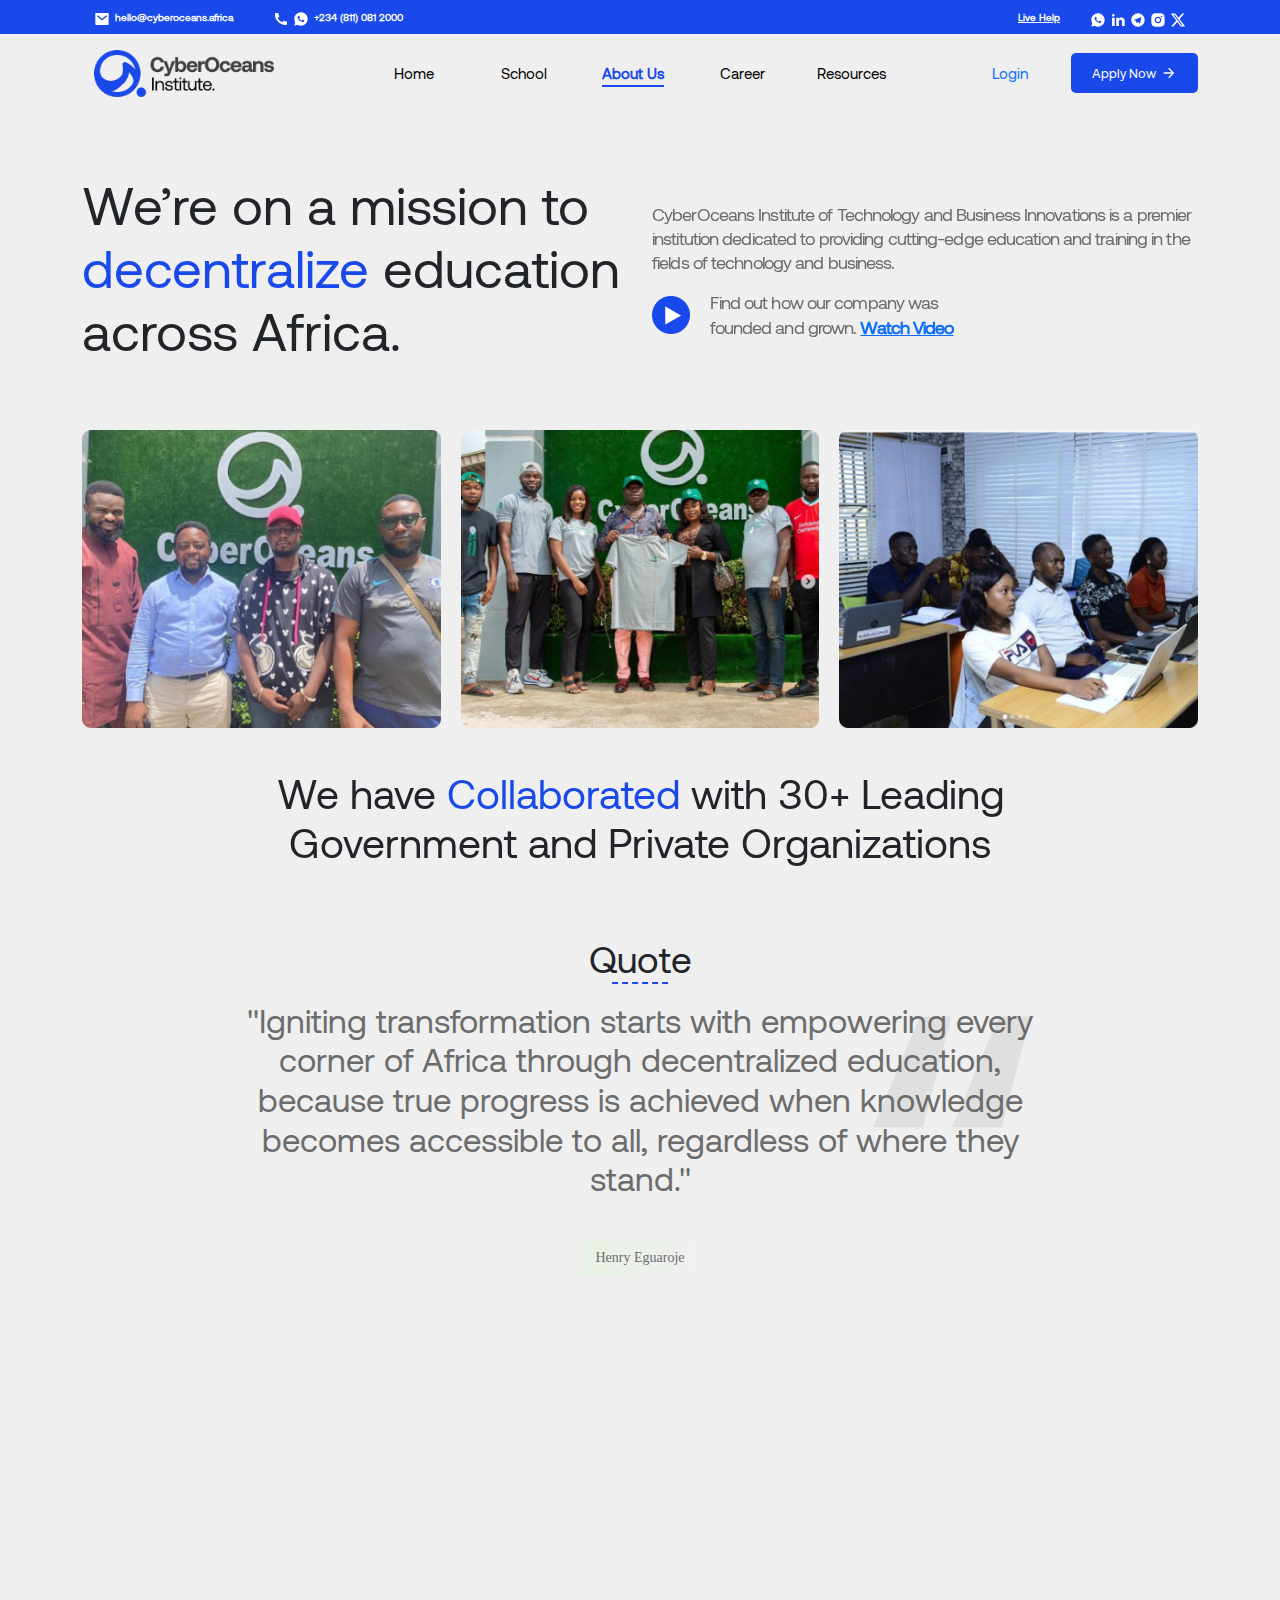
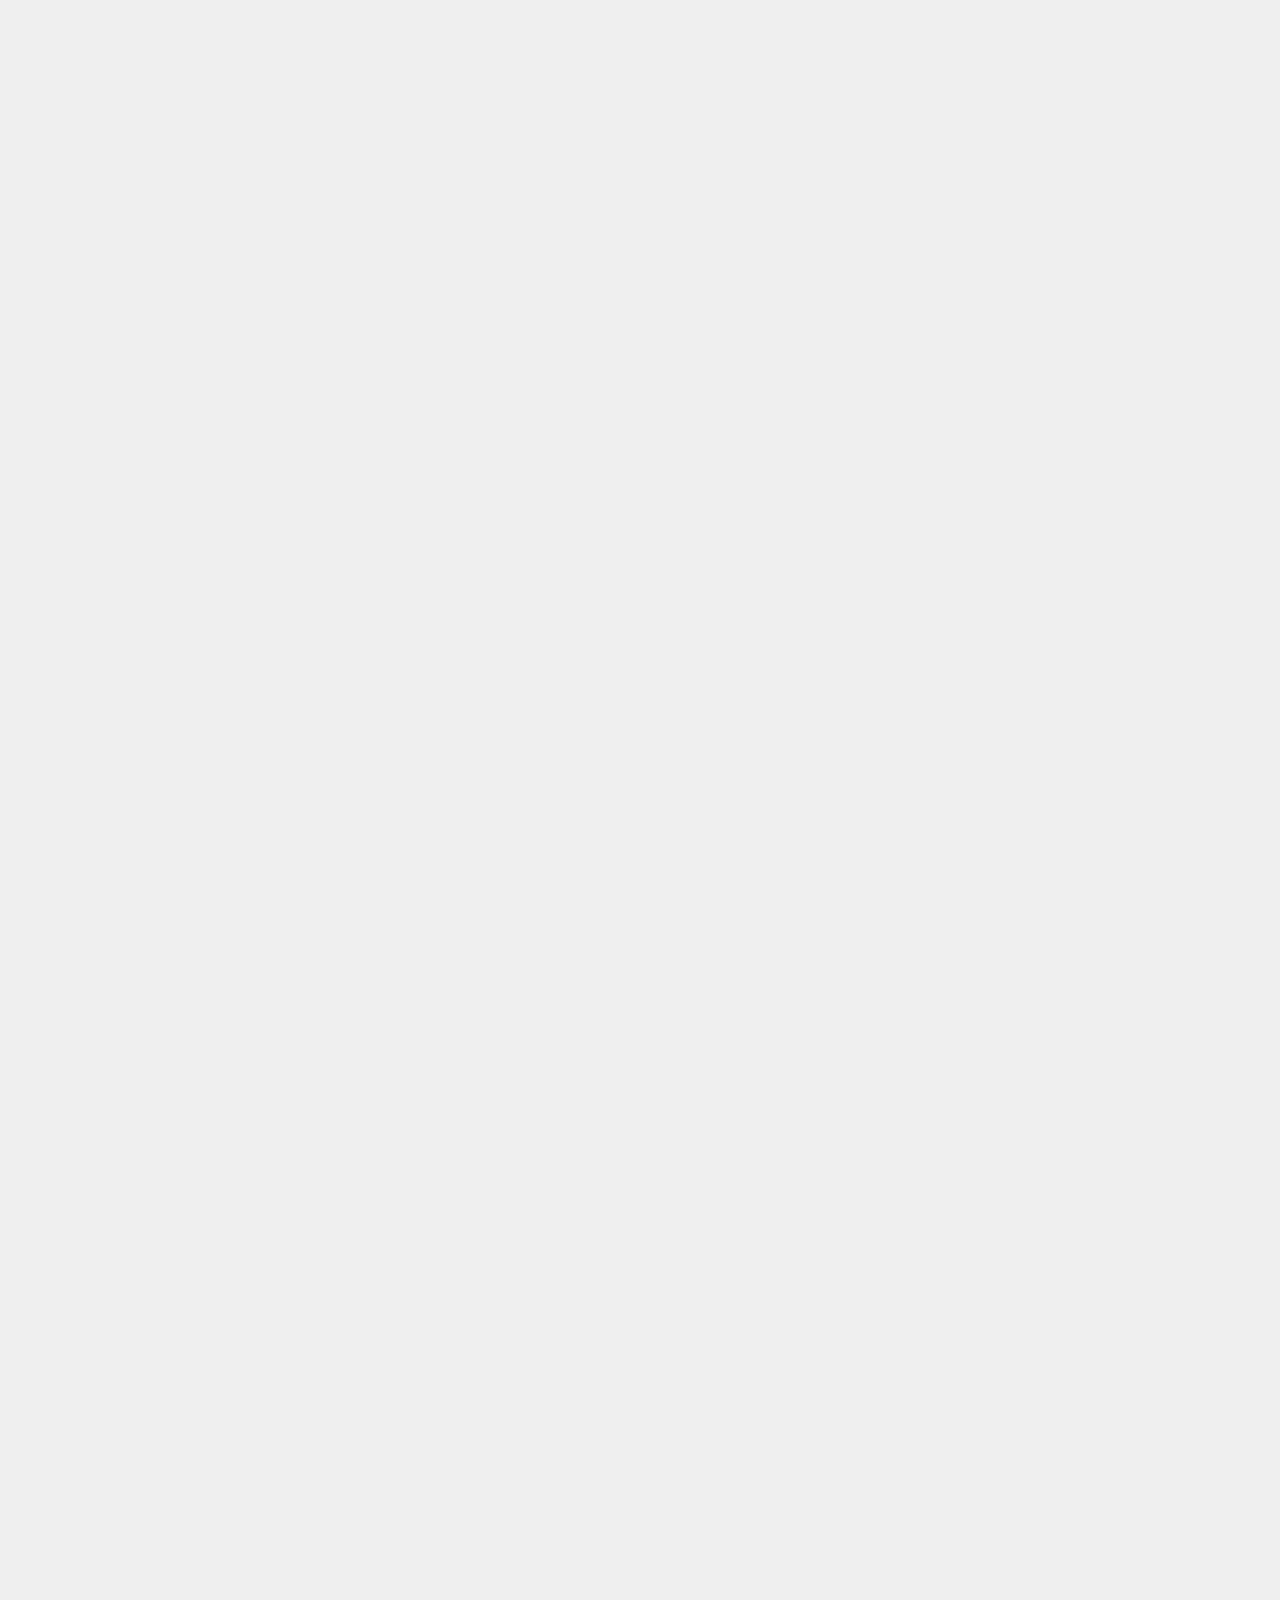
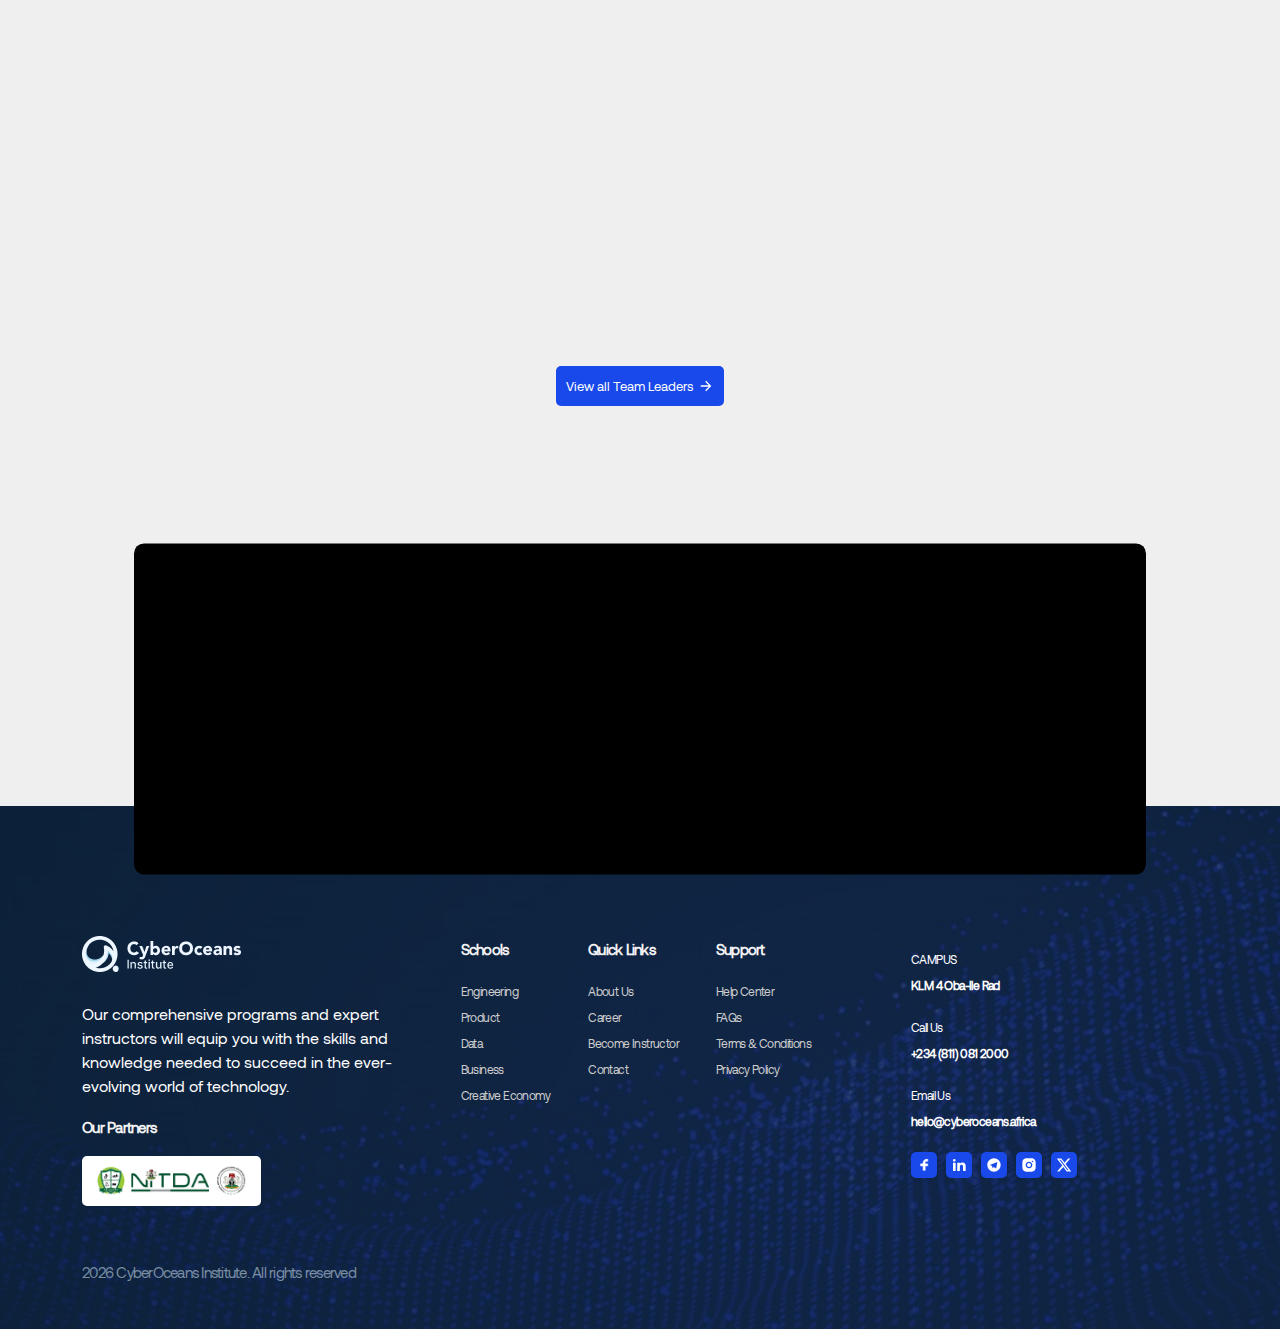
==== about.html @ 38612011 "update" ====
<!DOCTYPE html>
<html lang="en">
<head>
    <meta charset="UTF-8">
    <meta http-equiv="X-UA-Compatible" content="IE=edge">
    <meta name="viewport" content="width=device-width, initial-scale=1.0">
    <link rel="shortcut icon" href="assets/favicon/favicon.ico" type="image/x-icon">
    <link href="https://cdn.jsdelivr.net/npm/bootstrap@5.3.3/dist/css/bootstrap.min.css" rel="stylesheet" integrity="sha384-QWTKZyjpPEjISv5WaRU9OFeRpok6YctnYmDr5pNlyT2bRjXh0JMhjY6hW+ALEwIH" crossorigin="anonymous">
    <script src="https://cdn.jsdelivr.net/npm/bootstrap@5.3.3/dist/js/bootstrap.bundle.min.js" integrity="sha384-YvpcrYf0tY3lHB60NNkmXc5s9fDVZLESaAA55NDzOxhy9GkcIdslK1eN7N6jIeHz" crossorigin="anonymous"></script>
    <link rel="stylesheet" href="style.css">
    <title>About Us</title>
</head>
<body>
    <div class="mininav">
        <div class="container navbar small-nav">
            <div class="contact-info">
                <div class="contact-show">
                    <div class="nav-image-block">
                        <img src="assets/005.svg" alt>
                    </div>
                    <div class="small-link">
                        <p style="margin-bottom: 0;">hello@cyberoceans.africa</p>
                    </div>
                    
                </div>
                <div class="contact-show">
                    <div class="nav-image-block">
                        <img src="assets/004.svg" alt>
                        <img src="assets/006.svg" alt>
                    </div>
                    <div class="small-link">
                        <span>+234 (811) 081 2000</span>
                    </div>
                </div>
            </div>
            <div class="reachout">
                <a href="">Live Help</a>
                <div>
                    <a href=""><img src="assets/006.svg" alt></a>
                    <a href=""><img src="assets/007.svg" alt></a>
                    <a href=""><img src="assets/008.svg" alt></a>
                    <a href=""><img src="assets/009.svg" alt></a>
                    <a href=""><img src="assets/010.svg" alt></a>
                </div>
            </div>
        </div>
    </div>
    <nav>
        <div class="container navbar fixed">
            <a href="/" class="logo-block">
                <img src="assets/logo.png" alt class="logo">
            </a>
            <div class="middle-nav link-list_flex row justify-content-between align-items-center">
                <div class="addLine col">
                    <a class="link-list" href="">
                        Home
                        <span class="line"></span>
                    </a>
                </div>
                <div class="addLine col">
                    <a class="link-list" href="">
                        School
                        <span class="line"></span>
                    </a>
                </div>
                <div class="addLine col active">
                    <a class="link-list" href="">
                        About Us
                        <span class="line"></span>
                    </a>
                </div>
                <div class="addLine col">
                    <a class="link-list" href="">
                        Career
                        <span class="line"></span>
                    </a>
                </div>
                <div class="addLine col">
                    <a class="link-list" href="">
                        Resources
                        <span class="line"></span>
                    </a>
                </div>
                
            </div>
            <div class="apply-block row align-items-center">
                <a href="" class="login col-5">Login</a>
                <a href="" style="justify-content: center;" class="apply col-7 scaled">Apply Now
                    <svg xmlns="http://www.w3.org/2000/svg" viewBox="0 0 24 24" width="16" height="16" fill="rgba(255,255,255,1)"><path d="M16.1716 10.9999L10.8076 5.63589L12.2218 4.22168L20 11.9999L12.2218 19.778L10.8076 18.3638L16.1716 12.9999H4V10.9999H16.1716Z"></path></svg>
                </a>
            </div>
            <div class="menu-bar" onclick="openNav()">
                <svg xmlns="http://www.w3.org/2000/svg" width="20" height="20" viewBox="0 0 24 24" fill="currentColor"><path d="M3 4H21V6H3V4ZM3 11H15V13H3V11ZM3 18H21V20H3V18Z"></path></svg>
            </div>
        </div>

        <div class="hidden-menu">
            <div class="hidden-container">
                <a class="col link-list" href="">Home<span class="line"></span></a>
                <a class="col link-list" href="">School<span class="line"></span></a>
                <a class="col link-list active" href="">About Us<span class="line"></span></a>
                <a class="col link-list" href="">Career<span class="line"></span></a>
                <a class="col link-list" href="">Resources<span class="line"></span></a>
                <a href="" class="login">Login</a>
                <a href="" style="justify-content: center;" class="apply">Apply Now
                    <svg xmlns="http://www.w3.org/2000/svg" viewBox="0 0 24 24" width="16" height="16" fill="rgba(255,255,255,1)"><path d="M16.1716 10.9999L10.8076 5.63589L12.2218 4.22168L20 11.9999L12.2218 19.778L10.8076 18.3638L16.1716 12.9999H4V10.9999H16.1716Z"></path></svg>
                </a>
            </div>
        </div>
    </nav>

    <div class="about-hero container overflow-hidden">
        <div class="row flex-column flex-lg-row justify-content-between align-items-center">
            <div class="col abt-h2 fade-right">
                <h1>We’re on a mission to
                    <span>decentralize</span> education
                    across Africa.</h1>
            </div>
            <div class="col">
                <p class="abt-p fade-left">CyberOceans Institute of Technology and Business Innovations is a premier institution dedicated to providing cutting-edge education and training in the fields of technology and business.</p>
                <div style="gap: 10px;" class="row align-items-center fade">
                    <div class="col-1">
                        <img src="assets/100.png" alt="play button" class="imagePlay">
                    </div>
                    <div class="col-10">
                        <span class="abtSpan">Find out how our company was<br>founded and grown. <a href=""> Watch Video</a></span>
                    </div>
                </div>
            </div>
        </div>
    </div>

    <div class="container">
        <div class="grid-container pictureDisplay">
            <img src="assets/052.png" alt="image" loading="lazy">
            <img src="assets/053.png" alt="image" loading="lazy">
            <img src="assets/054.png" alt="image" loading="lazy">  
        </div>
        <div class="collaborate fade">
            <p>We have <span>Collaborated</span>  with 30+ Leading Government and Private Organizations</p>
        </div>
    </div>

    <div class="container">
        <div class="theQuote">
            <h2>Quote <span class="dash"></span></h2>
            <p>"Igniting transformation starts with empowering every corner of Africa through decentralized education, because true progress is achieved when knowledge becomes accessible to all, regardless of where they stand."
            </p>
            <div class="quoteMark">
                <img src="assets/059.png" alt="image">
            </div>
            <div class="smallTag">
                <p>Henry Eguaroje</p>
            </div>
        </div>
    </div>

    <div class="video-block container">
        <div class="video-flex row flex-column flex-lg-row justify-content-between align-items-center abt-video">
            <div class="videoWrapper abtWrapper col fade-right">
                <h2>Our Founding Story</h2>
                <iframe width="560" height="300" src="https://www.youtube.com/embed/-AlwCiK15VA?si=-MJvgjgeZnzyijdI" title="YouTube video player" frameborder="0" allow="accelerometer; autoplay; clipboard-write; encrypted-media; gyroscope; picture-in-picture; web-share" referrerpolicy="strict-origin-when-cross-origin" allowfullscreen></iframe> 
            </div>
            <div class="col aboutText fade-left">
                <p class="vAbout">
                    It all started when <span>Henry Eguaroje</span>, our visionary founder, recognized a glaring gap in the tech education landscape. Despite the increasing demand for skilled tech professionals, access to quality education and mentorship remained out of reach for many aspiring learners. Determined to change this, we set out to create a solution that would make tech education accessible, affordable, and inclusive for everyone.
                    Armed with a passion for education and a deep understanding of the tech industry, <span>Henry</span> collaborated with a team of like-minded individuals, <span>Tope Onigbinde, Alex Ayorinde</span> and <span>Demola Oyinlade</span> who shared a common goal: to revolutionize the way people learn tech skills.
                </p>
            </div>
        </div>
    </div>

    <div class="goal container overflow-hidden">
        <div class="row goal-flex">
            <div class="col fade-right">
                <h2>Our Vision</h2>
                <p>At CyberOcean Institute, we envision a future where access to quality tech education is not determined by geography, background, or socioeconomic status. We believe in a world where anyone with the passion and drive to succeed in the tech industry has the opportunity to do so.</p>
            </div>
            <div class="col fade-left">
                <h2>Our Mission</h2>
                <p>Our mission is to equip individuals with the skills and knowledge they need to excel in today's rapidly evolving professional landscape.
                    We’re driven by a passion for education and innovation, we strive to create a supportive and inclusive learning community where diversity is celebrated, collaboration is fostered, and lifelong learning is embraced.</p>
            </div>
        </div>
    </div>

    <div class="container learn overflow-hidden">
        <div class="learn-grid">
            <div class="learnHeader header-Text fade-right">
                <h2><span>World-Class Learning </span>for anyone, Anywhere</h2>
                <p>CyberOcean Institute patners with <span>more than 30+ professional tutors and mentors</span> to bring flexibile, affordable and 
                    job-relevant online learning to individuals and organizations worldwide
                </p>
            </div>
            <div class="bg-design learnHeader fade-down">
                <h2>Curriculum Based on Industry Needs</h2>
                <p>Save time and money! CyberOcean Institute curriculum is made to be easier to understand and in line with industry needs.</p>
            </div>
            <div class="learnHeader fade-left">
                <h2>Blended-Learning Method</h2>
                <p>the learning process uses the blended-learning method namely online and offline.</p>
            </div>
            <div class="learnHeader fade-right">
                <h2>Global Relevance</h2>
                <p>We provide you with global relevance certificate that is accepted in the across the globe. Learn here and work anywhere.</p>
            </div>
            <div class="bg-design learnHeader fade-down">
                <h2>Certification</h2>
                <p>You will get a certificate that can be used as a certification during job hunting.</p>
            </div>
            <div class="learnHeader fade">
                <h2>Rating “Auto-grading”</h2>
                <p>You will immediately get feedback during the learning process without having to wait for an answer or response from mentor.</p>
            </div>
            <div class="bg-design learnHeader fade-left">
                <h2>Ready to Work</h2>
                <p>Connected with some hiring patners, you will have opportunity to find a job after graduating from our program.</p>
            </div>
        </div>
    </div>
    
    <section class="review container">
        <h2 class="fade">Meet our visionary founding team</h2>
        <div class="abt-grid">
            <div class="abt-grid_child fade">
                <img src="assets/055.png" alt="image" loading="lazy">
                <div class="bg-white px-4 py-2 mt-2 rounded mini-grid_chid">
                    <p class="nameTag">Henry Eguaroje</p>
                    <p class="positionTag">Founder & Chief Executive Officer<br><span>Techpreneur and 4 times founder</span></p>
                </div>
                <div class="bg-white px-4 py-2 mt-2 rounded socialIcon-block">
                    <a href=""><img src="assets/linkedln.png" alt="image" class="socialIcon" loading="lazy"></a>
                    <a href=""><img src="assets/instagram.png" alt="image" class="socialIcon" loading="lazy"></a>
                    <a href=""><img src="assets/twitter.png" alt="image" class="socialIcon" loading="lazy"></a>
                </div>
            </div>
            <div class="abt-grid_child fade delay1">
                <img src="assets/056.png" alt="image" loading="lazy">
                <div class="bg-white px-4 py-2 mt-2 rounded mini-grid_chid">
                    <p class="nameTag">Imoleoluwa Oluwaseun</p>
                    <p class="positionTag">Co-founder & Chief Program Manager<br><span>Techpreneur and Product Designer</span></p>
                </div>
                <div class="bg-white px-4 py-2 mt-2 rounded socialIcon-block">
                    <a href=""><img src="assets/linkedln.png" alt="image" class="socialIcon" loading="lazy"></a>
                    <a href=""><img src="assets/instagram.png" alt="image" class="socialIcon" loading="lazy"></a>
                    <a href=""><img src="assets/twitter.png" alt="image" class="socialIcon" loading="lazy"></a>
                </div>
            </div>
            <div class="abt-grid_child fade delay2">
                <img src="assets/057.png" alt="image" loading="lazy">
                <div class="bg-white px-4 py-2 mt-2 rounded mini-grid_chid">
                    <p class="nameTag">Montley Kristina</p>
                    <p class="positionTag">Co-founder & Chief Marketing Officer<br><span>International Relation and Marketing</span></p>
                </div>
                <div class="bg-white px-4 py-2 mt-2 rounded socialIcon-block">
                    <a href=""><img src="assets/linkedln.png" alt="image" class="socialIcon" loading="lazy"></a>
                    <a href=""><img src="assets/instagram.png" alt="image" class="socialIcon" loading="lazy"></a>
                    <a href=""><img src="assets/twitter.png" alt="image" class="socialIcon" loading="lazy"></a>
                </div>
            </div>
            <div class="abt-grid_child fade delay3">
                <img src="assets/058.png" alt="image">
                <div class="bg-white px-4 py-2 mt-2 rounded mini-grid_chid">
                    <p class="nameTag">Constan Miles</p>
                    <p class="positionTag">Co-founder & Chief Technology Officer<br><span>Senior Software Developer</span></p>
                </div>
                <div class="bg-white px-4 py-2 mt-2 rounded socialIcon-block">
                    <a href=""><img src="assets/linkedln.png" alt="image" class="socialIcon" loading="lazy"></a>
                    <a href=""><img src="assets/instagram.png" alt="image" class="socialIcon" loading="lazy"></a>
                    <a href=""><img src="assets/twitter.png" alt="image" class="socialIcon" loading="lazy"></a>
                </div>
            </div>
        </div>
        <div class="centered mt-5">
            <button style="padding-left: 10px; padding-right: 10px" class="apply delay2 scaled">View all Team Leaders
                <svg xmlns="http://www.w3.org/2000/svg" viewBox="0 0 24 24" width="16" height="16" fill="rgba(255,255,255,1)"><path d="M16.1716 10.9999L10.8076 5.63589L12.2218 4.22168L20 11.9999L12.2218 19.778L10.8076 18.3638L16.1716 12.9999H4V10.9999H16.1716Z"></path></svg>
            </button>
        </div>

        <div class="overlap abt-overlap">
            <h2 class="fade">Ready to get started?</h2>
            <p class="fade delay1">Unlock your potential and kickstart your tech career here. Whether you're a beginner eager to learn new skills or a 
                seasoned professional looking to upskill, we have the resources, support, and expertise to help you succeed.</p>

            <div class="centered">
                <button style="padding-left: 10px; padding-right: 10px" class="apply fade delay2 scaled">Apply Now
                    <svg xmlns="http://www.w3.org/2000/svg" viewBox="0 0 24 24" width="16" height="16" fill="rgba(255,255,255,1)"><path d="M16.1716 10.9999L10.8076 5.63589L12.2218 4.22168L20 11.9999L12.2218 19.778L10.8076 18.3638L16.1716 12.9999H4V10.9999H16.1716Z"></path></svg>
                </button>
            </div>
            
        </div>
    </section>
    <footer class="footer">
        <div class="container">
            <div class="grid-container mid-grid">
                <div class="main-footer_header">
                    <img src="assets/037.png" alt="footer logo" class="footer_logo">
                    <p>Our comprehensive programs and expert instructors will equip you with the skills and knowledge needed to succeed in the 
                        ever-evolving world of technology.</p>
                    <p class="ft-header">Our Partners</p>
                    <p style="background: white; padding: 10px; border-radius: 5px; display: flex;flex-direction: column; justify-content: center; align-items: center; width: 50%; height: 50px">
                        <img style="margin-bottom: 0" src="assets/043.png" alt="image" width="150">
                    </p>
                </div>
                <div class="row">
                    <div class="link-groups col-4">
                        <p class="ft-header">Schools</p>
                        <a href="">Engineering</a>
                        <a href="">Product</a>
                        <a href="">Data</a>
                        <a href="">Business</a>
                        <a href="">Creative Economy</a>
                    </div>
                    <div class="link-groups col-4">
                        <p class="ft-header">Quick Links</p>
                        <a href="">About Us</a>
                        <a href="">Career</a>
                        <a href="">Become Instructor</a>
                        <a href="">Contact</a>
                    </div>
                    <div class="link-groups col-4">
                        <p class="ft-header">Support</p>
                        <a href="">Help Center</a>
                        <a href="">FAQs</a>
                        <a href="">Terms & Conditions</a>
                        <a href="">Privacy Policy</a>
                    </div>
                </div>
                <div class="newsletter">
                    <div style="margin-top: 10px;" class="contact-line">
                        <p>CAMPUS<br><span>KLM 4 Oba-Ile Rad</span></p>
                        <p>Call Us<br><span>+234 (811) 081 2000</span></p>
                        <p>Email Us<br><span>hello@cyberoceans.africa</span></p>
                    </div>
                    <div class="linkIcon">
                        <a href="https://web.facebook.com/cyberoceansafrica" target="_blank"><img src="assets/facebook.png" alt width="26" height="26"></a>
                        <a href="https://www.linkedin.com/company/cyberoceansafrica/" target="_blank"><img src="assets/007.svg" alt></a>
                        <a href=""><img src="assets/008.svg" alt></a>
                        <a href="https://www.instagram.com/cyberoceans_cit" target="_blank"><img src="assets/009.svg" alt></a>
                        <a href="https://twitter.com/CyberOceans_CIT" target="_blank"><img src="assets/010.svg" alt></a>
                    </div>
                </div>
            </div>
        </div>
        <div class="theLast">
            <div class="container">
                <p><span id="currentYear"></span> CyberOceans Institute. All rights reserved</p>
            </div>
            
        </div>
    </footer>


    <script src="script.js"></script>
</body>
</html>
---- style.css ----
* {
    margin: 0;
    padding: 0;
    box-sizing: border-box;
}

html {
    scroll-behavior: smooth;
}

@font-face {
    font-family: Aeonik;
    src: url(/assets/font/fonts/fonnts.com-Aeonik_Regular.ttf);
}

@font-face {
    font-family: Forma DJR Deck;
    src: url(/assets/forma/FormaDJRBanner-Regular-Testing.ttf);
}

body {
    padding: 0;
    margin: 0;
    box-sizing: border-box;
    font-family: Aeonik;
    background: rgb(239, 239, 239);
}

nav {
    width: 100%;
    padding: 0 16px;
    box-sizing: border-box;
    position: relative;
    z-index: 20;
}

.scaled {
    transition: .3s ease-in-out;
}

.scaled:hover {
    scale: 1.05;
}

#tech {
    transition: opacity 0.5s ease;
    color: white;
    background:#1949EA;
    padding: 5px 10px 2px 10px;
    border-radius: 10px;
}

.hide {
    opacity: 0;
}

.navbar {
    display: flex;
    justify-content: space-between;
    align-items: center;
    padding: 16px 24px;
}

.logo-block img{
    width: 180px;
}

.hidden-menu {
    width: 100%;
    display: none;
    height: 80%;
    position: fixed;
    left: 0;
    z-index: -1;
    overflow: hidden;
}

.hidden-container {
    display: flex;
    flex-direction: column;
    justify-items: center;
    align-items: center;
    gap: 30px;
    width: 100%;
    margin: 0 auto;
    background: rgb(239, 239, 239);;
    padding: 30px;
    border-top: 1px solid #1949EA;
    border-bottom: 1px solid #1949EA;
    animation: slideInFromTop 0.5s forwards;
}

@keyframes slideInFromTop {
    from {
      transform: translateY(-100%);
    }
    to {
      transform: translateY(0);
    }
}

@keyframes slideOutToTop {
    from {
      transform: translateY(0);
    }
    to {
      transform: translateY(-100%);
    }
}

.fade {
    opacity: 0;
    filter: blur(5px);
    transform: translateY(40%);
    transition: all 1s ease;
} 

.fade-left {
    opacity: 0;
    filter: blur(5px);
    transform: translateX(40%);
    transition: all 1s ease;
}

.fade-right {
    opacity: 0;
    filter: blur(5px);
    transform: translateX(-40%);
    transition: all 1s ease;
}

.fade-down {
    opacity: 0;
    filter: blur(5px);
    transform: translateY(-40%);
    transition: all 1s ease;
} 

.show {
    opacity: 1;
    filter: blur(0);
    transform: translateY(0);
}

.reveal {
    opacity: 1;
    filter: blur(0);
    transform: translateX(0);
}

.delay1 {
    transition-delay: 50ms;
}

.delay2 {
    transition-delay: 100ms;
}

.delay3 {
    transition-delay: 150ms;
}
.delay4 {
    transition-delay: 200ms;
}
.delay5 {
    transition-delay: 250ms;
}

.hidden-container .apply {
    padding-left: 20px;
    padding-right: 20px;
}

.open {
    display: block!important;
}

.link-list_flex {
    width: 50%;
}

.small-nav {    
    padding: 5px 24px;
}

.mininav {
    background: #1949EA;
}

.menu-bar {
    display: none;
}

.contact-info {
    display: flex;
    justify-content: space-between;
    align-items: center;
    gap: 40px;
}

.contact-show, .reachout {
    display: flex;
    align-items: center;
    gap: 5px;
}

.reachout {
    gap: 30px;
}

.reachout a{
    color: white;
    font-size: 10px;
    font-weight: 700;
    line-height: 12px;
}

.small-link {
    display: flex;
    flex-direction: column;
    justify-content: center;
    align-items: center;
}

.small-link p, .small-link span {
    font-size: 10px;
    font-weight: 700;
    line-height: 12px;
    text-align: left;
    color: white;
}

.link-list{
    color: black;
    font-size: 15px;
    font-weight: 400;
    line-height: 18px;
    text-align: center;
    text-decoration: none;
    transition: .3s ease-in-out;
    position: relative;
}

.addLine:hover a, .active, .active a {
    color: #1949EA;
    font-weight: 700;
}

.addLine {
    position: relative;
    text-align: center;
}

.addLine a {
    transition: .1s ease-in-out;
}

.line {
    position: absolute;
    background:#1949EA;
    /* width: 75%; */
    height: 2px;
    transition: .3s ease-in-out;
    width: 0;
    bottom: -5px;
    left: 0;
}

.addLine:hover .line {
    width: 100%;
}

.active .line {
    width: 100%;
}

.hero-container, .sessions, .feature, .grow, .delivery, .available, .instructor {
    overflow: hidden;
}

.hero-container h1{
    font-family: Forma DJR Deck;
    font-size: 60px;
    font-weight: 700;
    line-height: 74px;
    text-align: left;
    margin-bottom: 30px;
}

.hero-container p {
    font-size: 22px;
    font-weight: 400;
    line-height: 30px;
    letter-spacing: -0.05em;
    text-align: left;
    color: #60697B;
}

.hero-container h1 span, .hero-container p span {
    color: #1949EA;
}

.apply-block {
    width: 20%;
}

.login {
    font-size: 15px;
    font-weight: 400;
    line-height: 36px;
    text-decoration: none;
}

.centered, .theButton {
    display: flex;
    flex-direction: column;
    justify-content: center;
    align-items: center;
}

.apply {
    background: #1949EA;
    color: white;
    text-decoration: none;
    padding: 2px 10px;
    border-radius: 5px;
    font-family: Aeonik;
    font-size: 13px;
    font-weight: 400;
    line-height: 36px;
    text-align: center;
    border: none;
    display: flex;
    align-items: center;
    justify-content: space-between;
    gap: 5px;
}

.hero-link {
    justify-content: center;
}

.hero, .about-hero {
    padding-top: 60px;
    padding-bottom: 60px;
}

.button-area {
   width: 100%;
   margin-top: 30px;
   gap: 30px;
}

.play-btn {
    width: 38px;
    height: 38px;
    margin-right: 10px;
}

.hero-link {
    width: 30%;
}

.image-stack {
    position: relative;
    display: flex;
    flex-direction: column;
    justify-content: flex-start;
    align-items: center;
}

.circled {
    background: #1949EA;
    height: 250px;
    width: 250px;
    border-radius: 50%;
    position: relative;
}

.stacked {
    position: absolute;
}

.firstStack {
    top: 50%;
    left: 10%;
    transform: translate(-50%, -50%);
    z-index: 1;
}

.secondStack {
    top: 41.2%;
    left: 68%;
    transform: translate(-50%, -50%);
}

/* .secondStack img {
    width: 40;
    height: 613px;
} */

.stack-image1 {
    width: 100%;
    height: auto; 
}

.stack-image2 {
    width: 80%;
    height: auto;
}

.stack-image3 {
    width: 100%;
    height: auto;
}

.program {
    padding-top: 40px;
    padding-bottom: 40px;
}

.sessions h2 {
    font-size: 41px;
    font-weight: 500;
    line-height: 49.2px;
    letter-spacing: -0.05em;
    text-align: left;
    margin-bottom: 20px;
}

.explain {
    font-size: 19px;
    font-weight: 500;
    line-height: 28px;
    letter-spacing: -0.05em;
    text-align: left;
}

.flash-item p {
    font-size: 19px;
    font-weight: 500;
    line-height: 40px;
    letter-spacing: -0.05em;
    text-align: left;
}

.flash-item span {
    color: #1949EA;
}

.flash-icon {
    margin-top: 10px;
}

.feature {
    padding-top: 50px;
    padding-bottom: 50px;
}

.feature h2 {
    font-size: 41px;
    font-weight: 500;
    line-height: 49.2px;
    letter-spacing: -0.05em;
    text-align: center;
    margin-bottom: 30px;
}

.grid-container {
    display: grid;
    grid-template-columns: repeat(3, 1fr);
    margin-bottom: 40px;
    gap: 20px;
}

.grid-container_item p {
    margin-bottom: 0;
    font-size: 18px;
    font-weight: 700;
    line-height: 24px;
    letter-spacing: -0.05em;
    text-align: left;
}

.grid-container_item span {
    font-size: 16px;
    font-weight: 500;
    line-height: 21.6px;
    letter-spacing: -0.05em;
    text-align: left;
}

.grid-container_item {
    width: 90%;
}

.firstItem, .secondItem, .thirdItem, .fourthItem, .fifthItem {
    background: #EAEBFF;
    padding: 15px 10px;
    border-radius: 5px;
}

.secondItem {
    background: #E1F6E3;
}

.thirdItem {
    background: #FFF1E4;
}

.fourthItem {
    background: #FFF1F1;
}

.fifthItem {
    background: #DEF1EF;
}

.bg-icon {
    background: white;
    border-radius: 5px;
    display: flex;
    flex-direction: column;
    justify-content: center;
    align-items: center;
    padding: 5px 10px;
}

.grid-icon{
    width: 38px;
    height: 38px;
}

.secondGrid {
    margin: 0 auto;
    width: 70%;
    grid-template-columns: repeat(2, 1fr);
}

.grow {
    padding-top: 50px;
    padding-bottom: 50px;
}

.grow-header h2{
    font-size: 41px;
    font-weight: 500;
    line-height: 49.2px;
    letter-spacing: -0.05em;
    text-align: left;
    width: 354px;
    margin-bottom: 20px;
}

.grow-header h2 span {
    color:#1949EA;
}

.platform {
    font-size: 19px;
    font-weight: 500;
    line-height: 28px;
    letter-spacing: -0.05em;
    text-align: left;
    color: #6B6B6B;
    margin-bottom: 20px;
}

.grow-text {
    font-size: 17px;
    font-weight: 400;
    line-height: 25px;
    letter-spacing: -0.05em;
    text-align: left;
    color: #6B6B6B;
    margin-bottom: 20px;
}

.grow-text span {
    font-size: 17px;
    font-weight: 700;
    line-height: 25px;
    letter-spacing: -0.05em;
    text-align: left;
    color:#1949EA;
}

.delivery {
    padding-top: 50px;
    padding-bottom: 50px;
}

.delivery-container h2 {
    font-size: 41px;
    font-weight: 500;
    line-height: 49.2px;
    letter-spacing: -0.05em;
    text-align: left;
    margin-bottom: 40px;
}

.delivery-container h2 span, .delivery-container span {
    color:#1949EA;
}

.delivery-container p {
    font-size: 19px;
    font-weight: 400;
    line-height: 28px;
    letter-spacing: -0.05em;
    text-align: left;
}

.image-stick {
    position: relative;
    height: 300px;
}

.stickImg {
    position: absolute;

}

.imgFirst {
    right: 0%;
    top: 0%;
}

.imgSecond {
    top: 40%;
}

.instructor {
    margin-top: 100px;
    margin-bottom: 100px;
    width: 100%;
    padding: 100px;
    color: white;
    background-image: linear-gradient(91.4deg, #171717 12.72%, #545454 91.29%), url(/assets/030.png);
    background-size: cover; /* Adjust the background size as needed */
    background-position: center; /* Adjust the background position as needed */
}

.instructor h2 {
    font-size: 41px;
    font-weight: 700;
    line-height: 49.2px;
    letter-spacing: -0.05em;
    text-align: left;
}

.instructor p {
    font-family: Aeonik;
    font-size: 17px;
    font-weight: 400;
    line-height: 28px;
    letter-spacing: -0.05em;
    text-align: left;
    width: 457px;
}

.review {
    position: relative;
    padding-top: 100px;
    padding-bottom: 400px;
}

.review h2 {
    font-size: 41px;
    font-weight: 700;
    line-height: 49.2px;
    letter-spacing: -0.05em;
    text-align: center;
    width: 700px;
    margin: 0 auto;
    padding-bottom: 100px;
}

.review h2 span {
    color:#1949EA;
}

.review-cont {
    margin-bottom: 30px;
}

.review-cont p {
    font-size: 20px;
    font-weight: 700;
    line-height: 26px;
    letter-spacing: -0.05em;
    text-align: left;
}

.review-cont span {
    font-size: 15px;
    font-weight: 400;
    line-height: 26px;
    letter-spacing: -0.05em;
    text-align: left;
    color: #707070;
}

.major-container {
    padding: 20px;
    background: linear-gradient(297.22deg, #E3E6F1 9.87%, #F3ECF0 83.82%);
    border-radius: 7px;
}

.more {
    text-align: center;
    margin-top: 40px;
}

.more a {
    font-family: Aeonik;
    font-size: 15px;
    font-weight: 700;
    line-height: 36px;
    color:#1949EA;
}

.blog {
    padding-top: 100px;
    padding-bottom: 400px;
    position: relative;
}

.blog-mini_container h2 {
    font-size: 41px;
    font-weight: 700;
    line-height: 49.2px;
    letter-spacing: -0.05em;
    text-align: center;
    padding-bottom: 40px;
}

.blog-mini_container h2 span {
    color:#1949EA;
}

.blog-mini_container p {
    font-size: 19px;
    font-weight: 400;
    line-height: 28px;
    letter-spacing: -0.05em;
    text-align: center;
    color: #6B6B6B;
    width: 950px;
    margin: 0 auto;
    padding-bottom: 70px;
}

.box img {
    margin-bottom: 10px;
    width: 100%;
    height: auto;
}

.boxed {
    background: white;
    padding: 20px 10px;
    border-radius: 7px;
}

.box span {
    font-size: 11px;
    font-weight: 700;
    line-height: 17.38px;
    letter-spacing: -0.05em;
    text-align: left;
    color:#1949EA;
}

.box h3 {
    color:#545454;
    font-size: 15px;
    font-weight: 700;
    line-height: 21px;
    letter-spacing: -0.05em;
    margin-bottom: 20px;
}

.box p {
    font-size: 10px;
    font-weight: 500;
    line-height: 17.38px;
    letter-spacing: -0.05em;
    text-align: left;
    color: #696969;
}

.box a {
    font-size: 12px;
    font-weight: 700;
    line-height: 18.96px;
    letter-spacing: -0.05em;
    text-align: left;
    color:#1949EA;
}

.overlap {
    background: black;
    color: white;
    text-align: center;
    border-radius: 10px;
    padding: 49px 130px 49px 130px;
    position: absolute;
    bottom: -20%;
    left: 50%;
    transform: translate(-50%, -50%);
    z-index: 10;
}

.overlap h2 {
    font-size: 41px;
    font-weight: 700;
    line-height: 49.2px;
    letter-spacing: -0.05em;
    padding-bottom: 30px;
}

.overlap p {
    font-size: 19px;
    font-weight: 400;
    line-height: 28px;
    letter-spacing: -0.05em;
    width: 752px;
    margin: 0 auto;
    padding-bottom: 30px;
    color: #B6B6B6!important;
}

.footer {
    background: url(assets/042.png) no-repeat;
    background-size: cover;
    margin: 0;
    width: 100%;
    padding: 130px 30px 30px;
    color: white;
}

.footer a {
    color: #CDCDCD;
    font-size: 12px;
    font-weight: 400;
    line-height: 26px;
    letter-spacing: -0.05em;
    text-align: left;
    text-decoration: none;
}


.link-groups {
    display: flex;
    flex-direction: column;
    justify-content: start;
}

.main-footer_header img {
    margin-bottom: 30px;
}

.main-footer_header p:first-child {
    font-size: 12px;
    font-weight: 400;
    line-height: 19px;
    letter-spacing: -0.05em;
    text-align: left;
    width: 260px;
    color: #C3C3C3!important;
}

.ft-header {
    font-size: 15px;
    font-weight: 700;
    line-height: 26px;
    letter-spacing: -0.05em;
    text-align: left;
    color: #F2F2F2!important;
}

.newsletter {
    margin-left: 20%;
}

.newsletter input {
    border: none;
    outline: none;
    width: 80%;
    padding: 10px;
    font-size: 12px;
    border-top-left-radius: 5px;
    border-bottom-left-radius: 5px;
    margin-bottom: 10px;
}

.footerbtn {
    border: none;
    background: #1949EA;
    border-top-right-radius: 5px;
    border-bottom-right-radius: 5px;
    color: white;
    padding: 7.5px 10px;
    margin-left: -10px;
}

.contact-line p{
    font-size: 12px;
    font-weight: 400;
    line-height: 26px;
    letter-spacing: -0.05em;
    text-align: left;
}

.contact-line span {
    font-weight: 700;
    line-height: 26px;
    letter-spacing: -0.05em;
    text-align: left;
}

.theLast p {
    font-size: 15px;
    font-weight: 400;
    line-height: 21px;
    letter-spacing: -0.05em;
    text-align: left;
    color: #788DA3;
}

.sm, .sm-2 {
    display: none;
}


.comment {
    font-size: 16px;
    font-weight: 500;
    line-height: 26px;
    letter-spacing: -0.05em;
    text-align: left;
    color: #3A3A3A;
}

.stretch-image {
    width: 100%;
}

.tab-grid {
    display: grid;
    grid-template-columns: repeat(4, 1fr);
    row-gap: 50px;
    column-gap: 20px;
}

.date {
    margin-bottom: 0;
}

.small-row p:last-child {
    text-align: right;
}

.secondBoxed {
    margin-bottom: 10px;
    text-align: left;
}

.small-img, .small-img2 {
    width: 12px!important;
    height: 12px!important;
    margin-bottom: 0!important;
}

.flex-small {
    display: flex;
    align-items: center;
    gap: 2px;
}

/* .small-img2 {
    margin-top: 9px;
} */

.tab-grid a {
    text-decoration: none;
}

.chap {
    color:#0367FC!important;
    font-size: 15px!important;
    font-weight: 700!important;
    line-height: 15.8px!important;
    letter-spacing: -0.05em!important;
    display: flex;
    align-items: center;
    gap: 5px;
}

.stared {
    color: #FDB415!important;
}

.faded {
    font-size: 12px;
    font-weight: 700;
    line-height: 18.96px;
    letter-spacing: -0.05em;
}

.faded span {
    color: #CDCDCD!important;
}

.theButton {
    text-align: center;
    margin-top: 50px;
}

.layers {
    display: flex;
    justify-content: space-evenly;
    width: 80%;
    margin: 0 auto;
    padding-top: 20px;
    padding-bottom: 20px;
}

.layers::-webkit-scrollbar {
    display: none;
}

.tab {
    padding: 7px 20px;
    background: #EEEEEE;
    cursor: pointer;
    transition: .3s ease-in-out;
    border-radius: 2px;
}

.tab:hover {
    background: #1949EA;
    color: white;
}

.showing {
    background: #1949EA;
    color: white;
}

.tab p {
    font-size: 15px;
    font-weight: 500;
    line-height: 24px;
    letter-spacing: -0.05em;
    margin-bottom: 0;
}

.avaliable-header h2 {
    font-size: 41px;
    font-weight: 500;
    line-height: 49.2px;
    letter-spacing: -0.05em;
    text-align: center;
}

.available {
    padding-top: 50px;
    padding-bottom: 50px;
}

.video-block {
    margin-top: 40px;
}

.video-flex {
    gap: 30px;
}

.vHeader {
    font-family: Aeonik;
    font-size: 41px;
    font-weight: 700;
    line-height: 49.2px;
    letter-spacing: -0.05em;
    text-align: left;
}

.vHeader span {
    color:#1949EA;
}
.vText {
    font-family: Aeonik;
    font-size: 19px;
    font-weight: 500;
    line-height: 28px;
    letter-spacing: -0.05em;
    text-align: left;
    color: #6B6B6B;
}

.videoWrapper {
    position: relative;
    /* padding-bottom: 40%; */
    /* 16:9 */
    padding-top: 25px;
    height: 300px;
  }

  .videoWrapper iframe {
    position: absolute;
    top: 0;
    left: 0;
    width: 100%;
    height: 100%;
    border-radius: 20px;
  }

  /* .abtWrapper {
    padding-top: 0;
  }

  .abtWrapper iframe {
    top: 30%!important;
  } */

  .theFlex {
    display: flex;
    align-items: center;
    justify-content: space-between;
    gap: 20px;
  }

  .theFloat1, .theFloat2, .theFloat3, .theFloat4, .theFloat5 {
    position: absolute;
  }

  .theFloat1 {
    top: 100%;
    width: 124px;
    left: 50%;
    transform: translate(-50%, -50%);
  }

  .theFloat2 {
    top: -20%;
    right: 10%;
    z-index: -1;
  }

  .theFloat3 {
    top: 100%;
    left: 50%;
    transform: translate(-50%, -50%);
  }

  .theFloat4 {
    transform: translate(-50%, -50%);
    left: 47%;
    top: 63%;
    z-index: -1;
  }
  .theFloat5 {
    transform: translate(-50%, -50%);
    left: 47%;
    top: 48%;
    z-index: -1;
  }

  .down {
    margin-top: 100px;
  }

  .imgF {
    width: 160px;
    height: auto;
  }

  .imgF1 {
    width: 160px;
    height: auto;
    max-width: 170px;
  }

  .linkIcon img {
    margin-right: 5px;
    background: #1949EA;
    padding: 5px;
    border-radius: 5px;
    transition: .3s ease-in-out;
  }

  .linkIcon img:hover {
    scale: 1.05;
  }

  .imagePartner {
    width: 120px;
    margin-top: -05px;
  }

  .pictureDisplay img {
    width: 100%;
    height: auto;
  }

  .collaborate {
    text-align: center;
  }

  .collaborate p {
    font-family: Aeonik;
    font-size: 41px;
    font-weight: 500;
    line-height: 49.2px;
    text-align: center;
    width: 100%;
    max-width: 742px;
    margin: 0 auto;
  }

  .collaborate p span {
    color: #1949EA;
  }

  .theQuote {
    text-align: center;
    margin-top: 70px;
    position: relative;
  }

  .quoteMark {
    position: absolute;
    top: 40%;
    left: 78%;
    transform: translate(-50%, -50%);
    z-index: -1;
  }

  .theQuote h2 {
    font-family: Aeonik;
    font-size: 37px;
    font-weight: 500;
    line-height: 44.4px;
    position: relative;
    margin-top: 40px;
    margin-bottom: 20px;
  }

  .dash {
    width: 5%;
    position: absolute;
    height: 1px;
    border-bottom: 2px dashed #1949EA;
    left: 50%;
    bottom: -10%;
    transform: translate(-50%, -50%);
  }

  .theQuote p {
    font-family: Aeonik;
    font-size: 33px;
    font-weight: 500;
    line-height: 39.6px;
    color: #6C6C6C;
    width: 100%;
    max-width: 793px;
    margin: 0 auto;
  }

  .abt-h2 h1{
    font-family: Aeonik;
    font-size: 53px;
    font-weight: 500;
    line-height: 63px;
    text-align: left;
  }

  .abt-h2 h1 span {
    color:#1949EA;
  }

  .abt-p {
    font-family: Aeonik;
    font-size: 18px;
    font-weight: 500;
    line-height: 24px;
    letter-spacing: -0.05em;
    text-align: left;
    color: #6B6B6B;
  }

  .abtSpan {
    font-family: Aeonik;
    font-size: 18px;
    font-weight: 500;
    line-height: 24px;
    letter-spacing: -0.05em;
    text-align: left;
    color: #6B6B6B;
  }

  .abtSpan a {
    font-weight: 700;
  }

  .abt-video {
    margin-top: 200px!important;
    margin-bottom: 100px;
  }

  .abtWrapper h2, .goal h2 {
    margin-top: -20%;
    font-family: Aeonik;
    font-size: 41px;
    font-weight: 500;
    line-height: 63px;
    text-align: left;
    color: #292929;
  }

  .goal h2 {
    margin-top: 0;
  }

  /* .aboutText {
    margin-top: 160px;
  } */

  .vAbout, .goal p {
    font-family: Aeonik;
    font-size: 18px;
    font-weight: 500;
    line-height: 26px;
    letter-spacing: -0.05em;
    text-align: left;
    color: #6B6B6B;
  }

  .vAbout span {
    font-weight: 700;
    color: black;
  }

  .abt-grid {
    display: grid;
    grid-template-columns: repeat(4, 1fr);
    gap: 10px;
  }

  .abt-grid_child img {
    width: 100%;
    height: auto;
  }

  .nameTag {
    font-family: Aeonik;
    font-size: 18px;
    font-weight: 700;
    line-height: 24px;
    letter-spacing: -0.05em;
    text-align: left;
    color: black;
  }

  .positionTag {
    font-family: Aeonik;
    font-size: 12px;
    font-weight: 700;
    line-height: 18px;
    letter-spacing: -0.05em;
    text-align: left;
    color: #696969;
  }

  .smallTag {
    text-align: center;
    padding-top: 40px;
  }

  .smallTag p {
    font-family: Geist;
    font-size: 14px;
    font-weight: 106;
    line-height: 17.36px;
    text-align: left;
    background: linear-gradient(90deg, #E8F2E5 0%, rgba(232, 242, 229, 0) 100%);
    padding: 10px;
    text-align: center;
    width: 120px;
  }

  .positionTag span {
    font-weight: 400;
  }

  .mini-grid_chid {
    height: 108px; 
    display: flex; 
    justify-content: start; 
    flex-direction: column;
  }

  .socialIcon-block {
    display: flex; 
    gap: 8px; 
    align-items: center;
  }

  .socialIcon {
    transition: .3s ease-in-out;
  }

  .socialIcon:hover {
    scale: 1.1;
  }

  .bg-design {
    background: #1949EA;
    color: white;
    padding: 16px;
  }
  
  .learn-grid {
    display: grid;
    grid-template-columns: repeat(4, 1fr);
    gap: 20px;
    margin-top: 80px;
  }

  .learnHeader {
    border-radius: 10px;
    height: 300px;
    display: flex;
    flex-direction: column;
    justify-content: center;
  }

  .learnHeader h2 {
    font-family: Aeonik;
    font-size: 18px;
    font-weight: 700;
    line-height: 35px;
    text-align: left;
  }

  .header-Text h2{
    font-family: Aeonik;
    font-size: 41px;
    font-weight: 500;
    line-height: 63px;
  }

  .header-Text h2 span {
    color:#1949EA;
  }

  .learnHeader p {
    font-family: Aeonik;
    font-size: 14px;
    font-weight: 500;
    line-height: 26px;
    letter-spacing: -0.05em;
  }

  .header-Text p {
    font-family: Aeonik;
    font-size: 18px;
    font-weight: 500;
    line-height: 26px;
    letter-spacing: -0.05em;
    text-align: left;
    color: #6B6B6B;
  }

  .header-Text p span {
    color: black;
    font-weight: 700;
  }

  .header-Text {
    grid-column: span 2;
  }

  .video-block {
    overflow: hidden;
  }

@media screen and (max-width: 991px) {
    .aboutText {
        margin-top: 0px;
      }
    .logo-block img{
        width: 160px;
    }
    .hero-container {
        width: 100%;
    }
    .menu-bar {
        display: block;
    }

    .middle-nav, .apply-block, .lg {
        display: none;
    }

    .sm {
        display: block;
    }

    .sm-2 {
        display: flex;
    }

    .secondImage-stack {
        margin-top: 50px;
        width: 100%;
        text-align: center;
        max-width: 420px;
    }

    .theMiddle {
        position: relative;
        height: auto;
    }

    .floatLeft, .floatRight {
        position: absolute;
    }

    .floatLeft {
        top: 22%;
        left: 28%;
        transform: translate(-50%, -50%);
    }

    .floatRight {
        top: 86%;
        right: -2%;
        transform: translate(-50%, -50%); 
    }
    .button-area {
        width: 70%;
    }
    .grid-container_item, .secondGrid {
        width: 100%;
        margin: 0 auto;
    }

    .streched {
        width: 100%;
    }

    
    .mid-grid {
        grid-template-columns: repeat(2, 1fr);
    }

    .mid-grid2 {
        grid-template-columns: repeat(2, 1fr);
    }

    .grid-container_item p {
        font-size: 16px;
        font-weight: 700;
        line-height: 19.2px;
        letter-spacing: -0.05em;
        text-align: left;
    }

    .grid-container_item span {
        font-size: 14px;
        font-weight: 500;
        line-height: 16.8px;
        letter-spacing: -0.05em;
        text-align: left;
    }

    .sessions, .grow-header, .image-stick {
        margin-top: 50px;
    }

    .overlap  {
        padding: 20px;
        width: 90%;
        bottom: -13%;
    }
    
    .overlap p {
        width: 100%;
    }

    .review h2, .blog-mini_container h2, .blog-mini_container p {
        width: 100%;
    }

    .stretch-image {
        width: 100%;
        height: 400px;
        object-fit: cover;
    }

    .hero-container h1 {
        font-size: 45px;
        font-weight: 600;
        line-height: 53px;
        text-align: left;
    }

    .hero-container p {
        font-size: 18px;
        font-weight: 500;
        line-height: 24px;
        letter-spacing: -0.05em;
        text-align: left;
    }

    .newsletter {
        margin-left: 0;
    }

    .footerbtn {
        padding: 8px 20px 6px 20px;
        margin-left: -5px;
        font-size: 11px;
        font-weight: 700;
        line-height: 26px;
        letter-spacing: -0.05em;
    }

    .tab-grid {
        grid-template-columns: repeat(3, 1fr);
    }

    .avaliable-header h2 {
        font-size: 35px;
    }

    .theFlex  {
        gap: 20px;
    }

      .videoWrapper {
        position: relative;
        padding-bottom: 40%;
        /* 16:9 */
        padding-top: 25px;
        height: 300px;
      }

      .abt-grid {
        display: grid;
        grid-template-columns: repeat(2, 1fr);
        gap: 10px;
        width: 70%;
        margin: 0 auto;
      }

      .learn-grid {
        grid-template-columns: repeat(3, 1fr);
      }

      .header-Text {
        grid-column: span 3;
      }

      .empty {
        display: none;
      }

      .abt-h2 h1 {
        font-size: 40px;
      }
}

@media screen and (max-width: 767px) {
    .logo-block img{
        width: 140px;
    }
    .imagePartner {
        width: 100px;
        margin-top: -3px;
      }
    .mininav {
        display: none;
    }
    .hero {
        padding-top: 10px;
    }

    .hero-flex {
        flex-direction: column-reverse!important;
    }
    .hero-container {
        margin-top: 30px;
    }
    .button-area {
        width: 100%;
    }

    .hero-container h1 {
        font-size: 39px;
        font-weight: 600;
        line-height: 43px;
        text-align: left;
    }

    .navbar {
        padding: 16px 0px;
    }

    .streched {
        width: 100%;
    }


    .program-btn {
        text-align: center;
    }

    .mid-grid {
        grid-template-columns: repeat(1, 1fr);
    }

    .mid-grid2 {
        grid-template-columns: repeat(2, 1fr);
    }
    
    .grid-container_item, .secondGrid {
        width: 100%;
        margin: 0 auto;
    }
    .firstItem, .secondItem, .thirdItem, .fourthItem, .fifthItem {
        padding: 20px 15px;
    }



    .review h2, .blog-mini_container h2, .blog-mini_container p {
        width: 100%;
    }
    
    .overlap  {
        padding: 20px;
        width: 90%;
        bottom: -15%;
    }

    .abt-overlap {
        bottom: -9%;
    }
    
    .overlap p {
        width: 100%;
    }

    .newsletter {
        margin-left: 0;
        margin-top: 30px;
    }

    .hero-container p {
        font-size: 15px;
        font-weight: 500;
        line-height: 24px;
        letter-spacing: -0.05em;
        text-align: left;
    }

    .sessions h2, .feature h2, .grow-header h2, .delivery-container h2, .review h2, .blog-mini_container h2, .overlap h2 {
        font-size: 28px;
        font-weight: 700;
        line-height: 33.6px;
        letter-spacing: -0.05em;
        text-align: left;
    }

    .feature h2, .review h2, .blog-mini_container h2, .overlap h2 {
        text-align: center;
    }

    .explain {
        font-size: 15px;
        font-weight: 500;
        line-height: 24px;
        letter-spacing: -0.05em;
        text-align: left;
    }

    .flash-item p {
        font-size: 15px;
        font-weight: 500;
        line-height: 27px;
        letter-spacing: -0.05em;
        text-align: left;
    }

    .grid-container_item p {
        font-size: 16px;
        font-weight: 700;
        line-height: 19.2px;
        letter-spacing: -0.05em;
        text-align: left;
    }

    .grid-container_item span {
        font-size: 14px;
        font-weight: 500;
        line-height: 16.8px;
        letter-spacing: -0.05em;
        text-align: left;
    }

    .platform {
        font-size: 15px;
        font-weight: 500;
        line-height: 24px;
        letter-spacing: -0.05em;
        text-align: left;
    }

    .grow-text span{
        font-size: 14px;
        font-weight: 700;
        line-height: 21px;
        letter-spacing: -0.05em;
        text-align: left;
    }

    .grow-text {
        font-size: 14px;
        font-weight: 400;
        line-height: 21px;
        letter-spacing: -0.05em;
        text-align: left;
    }

    .delivery-container p {
        font-size: 15px;
        font-weight: 700;
        line-height: 24px;
        letter-spacing: -0.05em;
        text-align: left;
    }

    .instructor {
        padding: 100px 0px;
    }
    
    .instructor p {
        width: 100%;
    }

    .review-cont p {
        font-size: 16px;
        font-weight: 700;
        line-height: 26px;
        letter-spacing: -0.05em;
        text-align: left;
    }

    .review-cont span {
        font-size: 13px;
        font-weight: 400;
        line-height: 26px;
        letter-spacing: -0.05em;
        text-align: left;
    }

    .comment {
        font-size: 16px;
        font-weight: 500;
        line-height: 26px;
        letter-spacing: -0.05em;
        text-align: left;
    }

    .blog-mini_container p {
        font-size: 15px;
        font-weight: 400;
        line-height: 24px;
        letter-spacing: -0.05em;
        text-align: center;
    }

    .overlap p {
        font-size: 15px;
        font-weight: 400;
        line-height: 24px;
        letter-spacing: -0.05em;
        text-align: center;
    }

    .footer {
        position: relative;
        padding-bottom: 150px;
    }

    .main-footer_header p {
        font-size: 11px;
        font-weight: 400;
        line-height: 17px;
        letter-spacing: -0.05em;
        text-align: left;
    }

    .ft-header {
        font-size: 14px;
        font-weight: 700;
        line-height: 26px;
        letter-spacing: -0.05em;
        text-align: left;
    }

    .footer a {
        font-size: 11px;
        font-weight: 400;
        line-height: 25px;
        letter-spacing: -0.05em;
        text-align: left;
    }

    .footerbtn {
        padding: 8px 20px 6px 20px;
        margin-left: -5px;
        font-size: 11px;
        font-weight: 700;
        line-height: 26px;
        letter-spacing: -0.05em;
    }

    .contact-line {
        display: flex;
        justify-content: space-between;
        align-items: center;
        margin-top: 30px!important;
    }

    .theLast {
        padding: 20px;
        width: 100%;
        position: absolute;
        bottom: 0;
        left: 0;
    }

    .theLast p {
        font-size: 14px;
        font-weight: 400;
        line-height: 19.6px;
        letter-spacing: -0.05em;
        text-align: left;
        margin-top: 18px;
    }

    .stickImg {
        width: 70%;
        height: auto;
    }

    .imgFirst {
        right: 5%;
    }

    .tab-grid {
        grid-template-columns: repeat(2, 1fr);
    }

    .box h3 {
        font-size: 11px;
        font-weight: 700;
        line-height: 15px;
        letter-spacing: -0.05em;
    }

    .tab p {
        font-size: 10px;
    }

    .tab {
        width: 20%;
        flex: 0 0 auto;
        text-align: center;
    }

    .layers {
        justify-content: space-between;
        overflow-x: auto;
        width: 100%;
    }

    .avaliable-header h2 {
        font-size: 28px;
        font-weight: 700;
        line-height: 33.6px;
    }

    .imgF {
        width: 112px;
        height: auto;
        max-width: 185px;
      }
      .imgF1 {
        width: 112px;
        height: auto;
      }

      .theFloat4 {
        left: 48%;
        top: 66%;
      }

      .theFloat5 {
        right: -10%;
        top: 49%;
      }

      .theFloat1 {
        bottom: 0;
        left: 50%;
      }

      .theFloat2 {
        top: -15%;
        left: -35%;
        width: 100%;
      }

      .videoWrapper {
        width: 90%;
    }

    .review {
        padding-bottom: 250px;
    }

    .learn-grid {
        grid-template-columns: repeat(2, 1fr);
    }

    .header-Text {
        grid-column: span 2;
    }

    .goal-flex {
        flex-direction: column;
    }

    .abt-h2 h1, .collaborate p {
        font-size: 30px;
        line-height: 43px;
      }

    .abt-p, .abtSpan {
        font-size: 15px;
        font-weight: 500;
        line-height: 24px;
        letter-spacing: -0.05em;
        text-align: left;
    }

    .imagePlay {
        width: 25px;
        height: 25px;
    }
    
    .theQuote p {
        font-size: 23px;
    }

    .smallTag p {
        font-size: 10px;
    }
}

@media screen and (max-width: 479px) {
    .logo-block img{
        width: 120px;
    }

    .tab-grid {
        column-gap: 10px;
    }

    .box p {
        font-size: 6px!important;
    }

    .contact-line p {
        font-size: 10px;
    }
    .abt-grid {
        grid-template-columns: repeat(1, 1fr);
        width: 80%;
      }

      .learn-grid {
        grid-template-columns: repeat(2, 1fr);
    }

    .learnHeader {
        border-radius: 10px;
        height: 200px;
        display: flex;
        flex-direction: column;
        justify-content: center;
      }

    .learn-grid {
        grid-template-columns: repeat(1, 1fr);
    }

    .header-Text {
        grid-column: span 1;
        margin-bottom: 80px;
    }

    .abt-video {
        margin-top: 120px!important;
    }

    .abtWrapper h2 {
        margin-top: -30%;
    }

    .abtWrapper h2, .goal h2, .header-Text h2 {
        font-size: 28px;
    }

    .header-Text h2 {
        line-height: 43px;
    }

    .vAbout, .goal p {
        font-size: 14px;
    }

    .pictureDisplay {
        display: flex;
        align-items: center;
        overflow-x: auto;
    }

    .pictureDisplay::-webkit-scrollbar {
        display: none;
    }

    .pictureDisplay img {
        width: 100%;
        flex: 0 0 auto;
    }
}
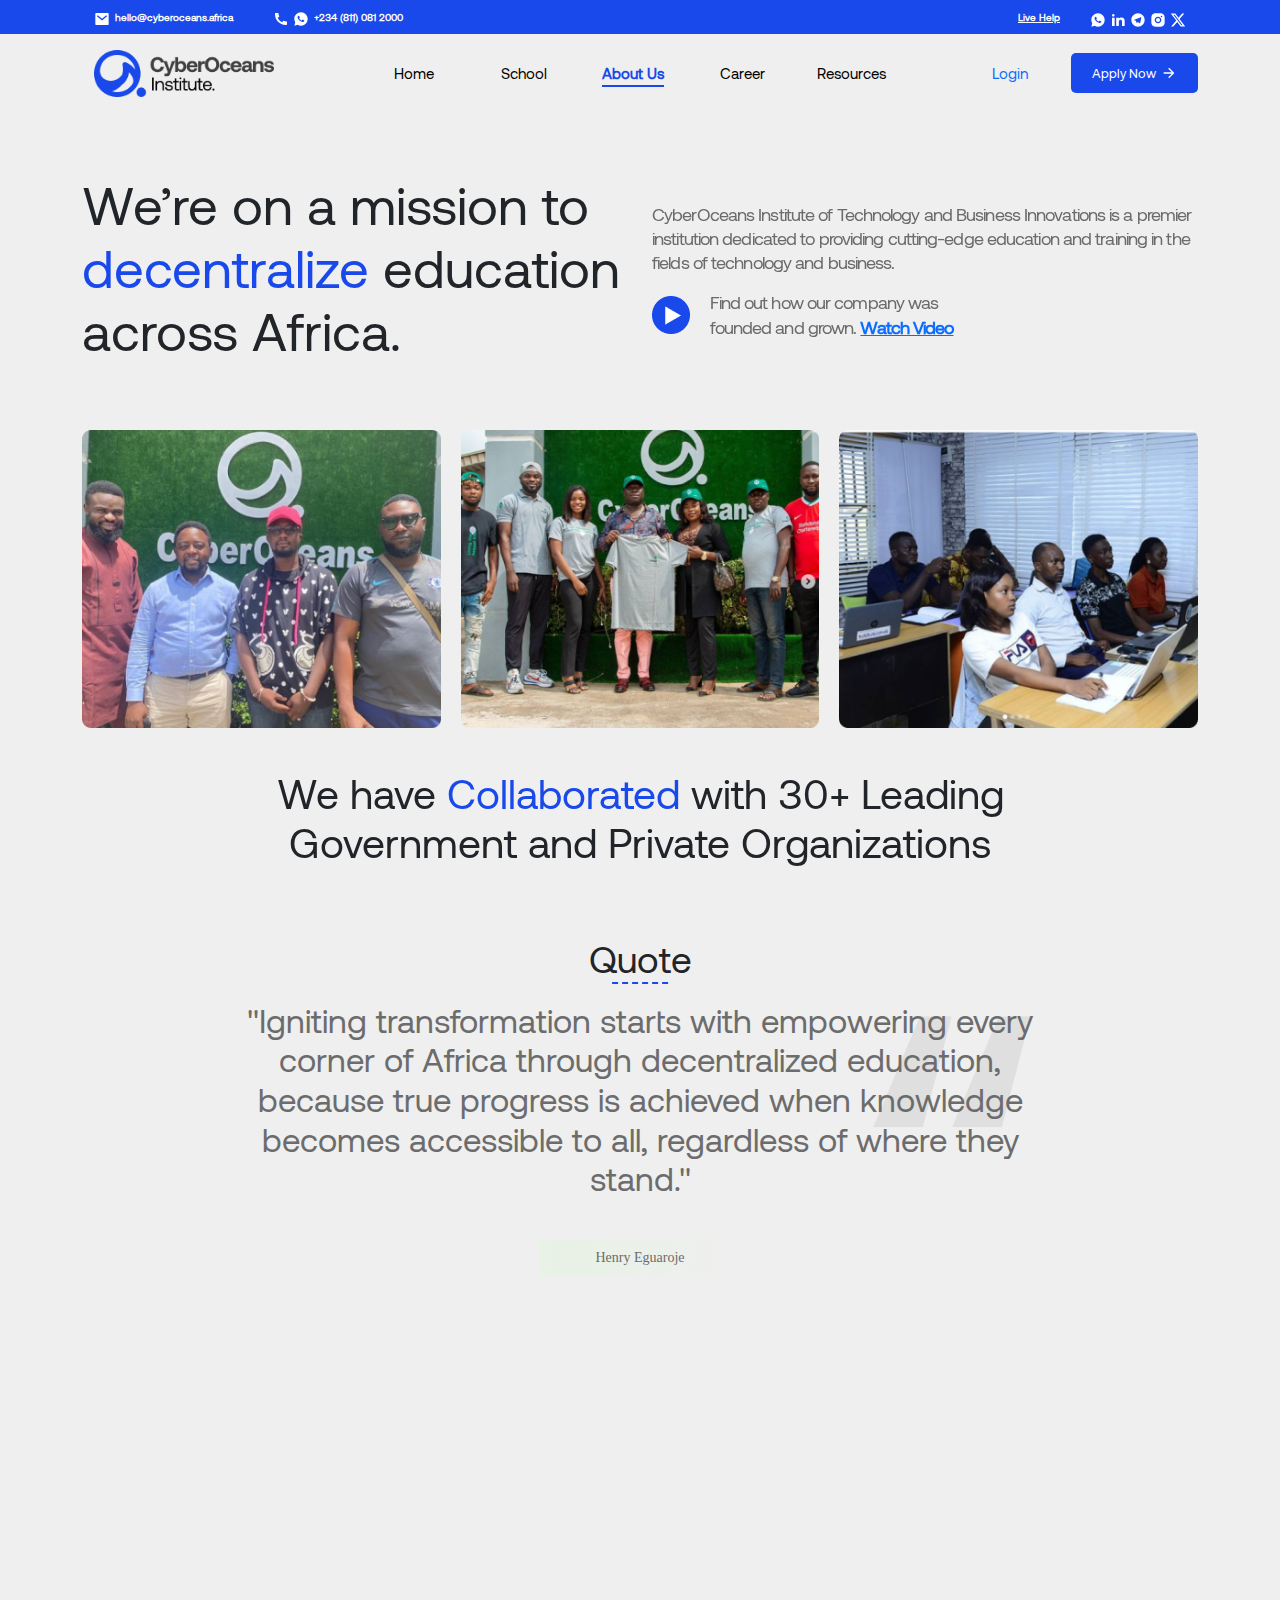
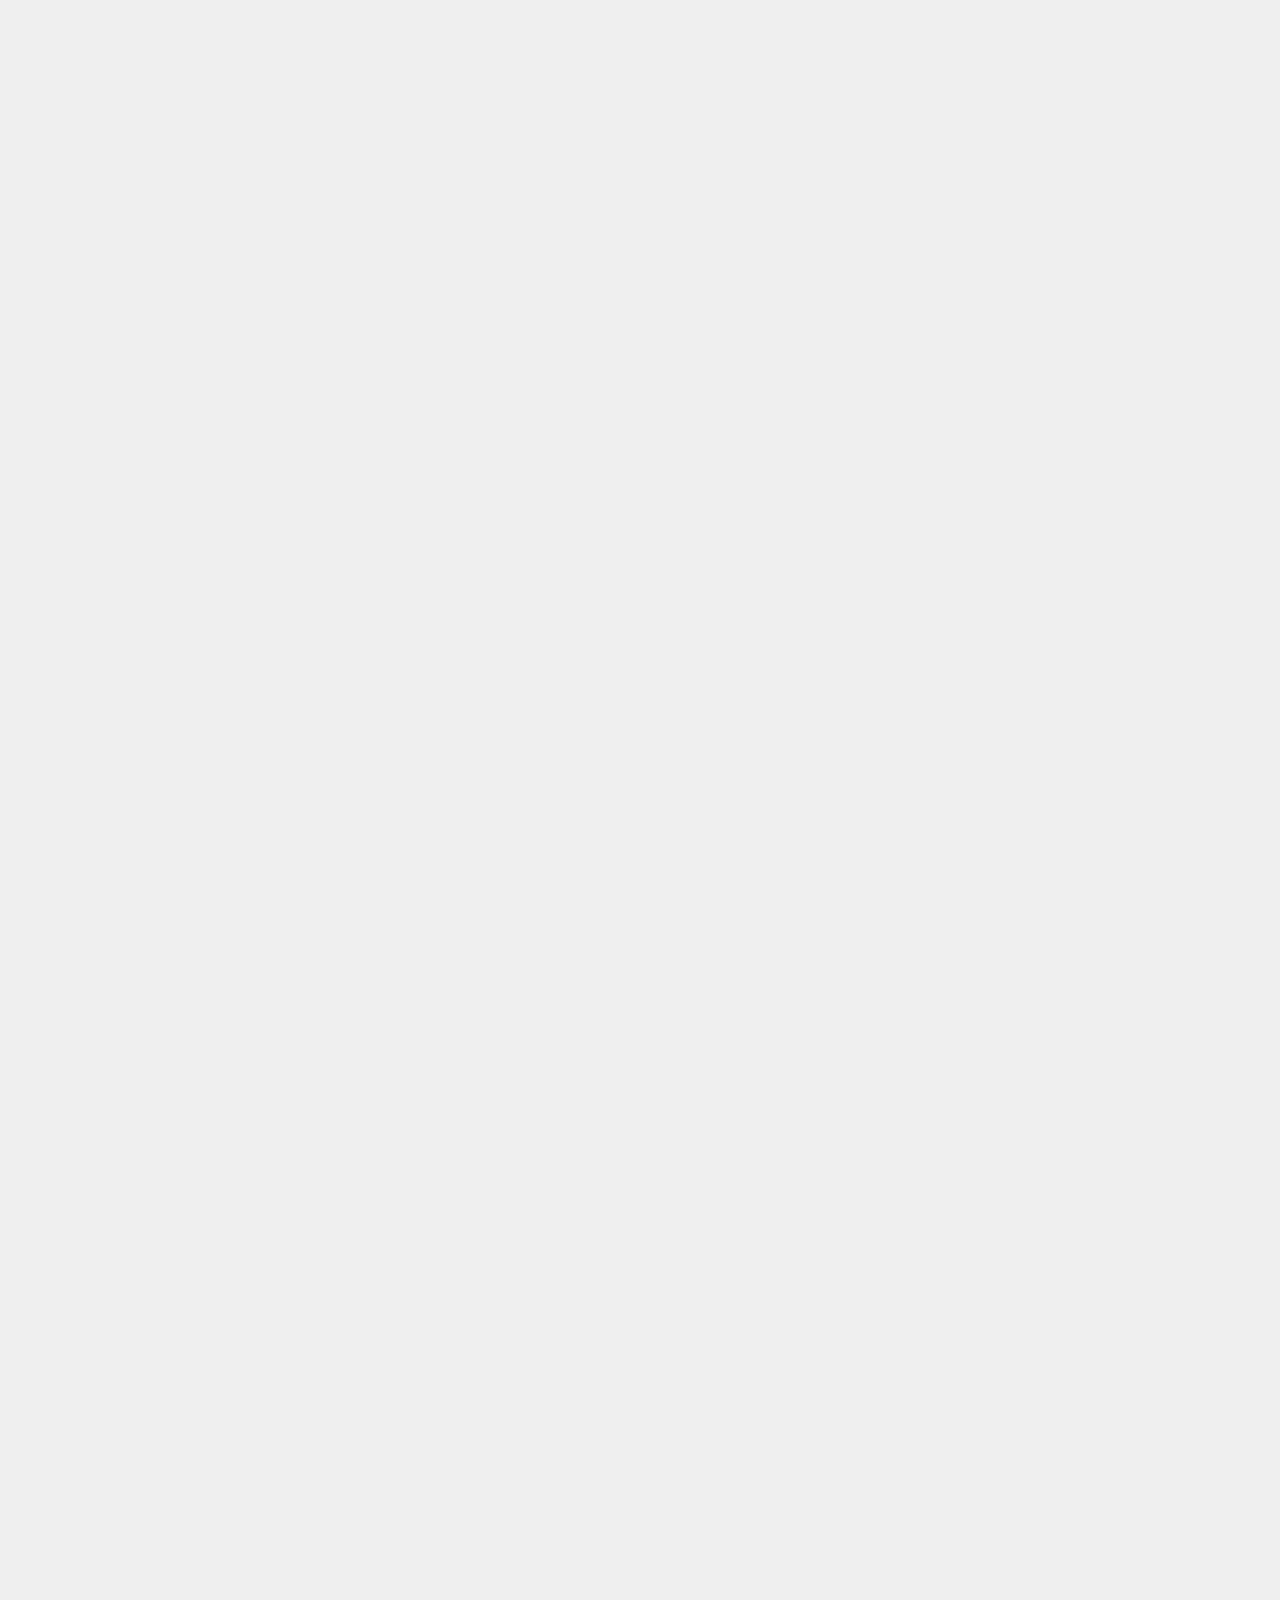
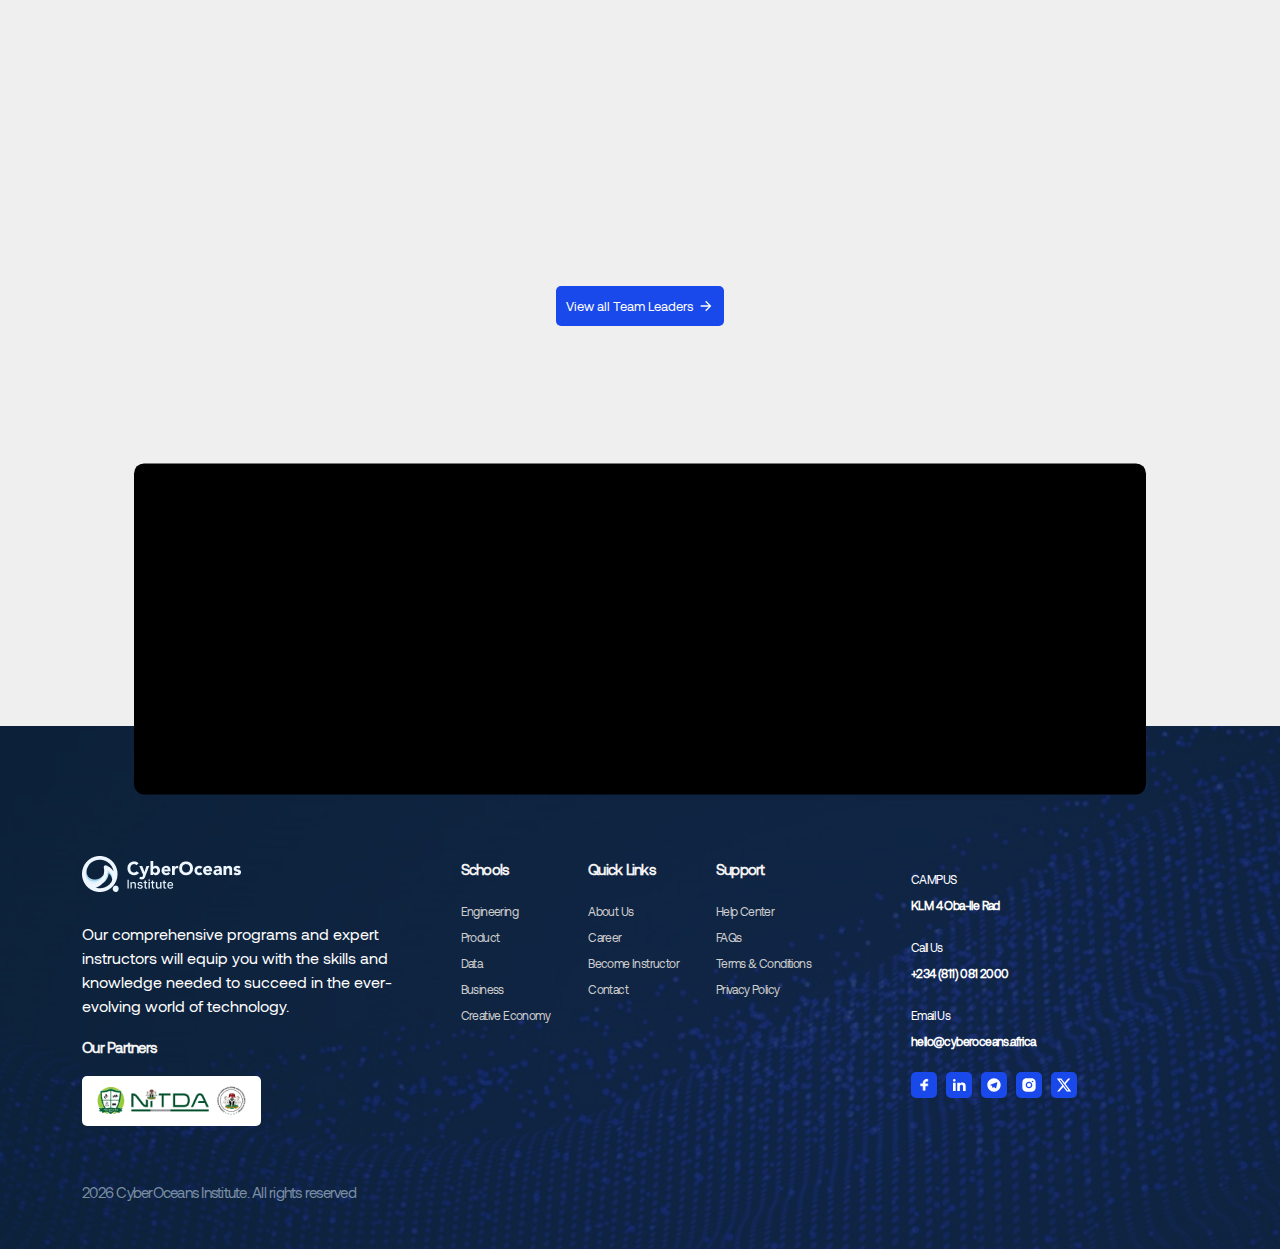
==== commit 14475951: "update" ====
--- a/about.html
+++ b/about.html
@@ -48,11 +48,11 @@
     <nav>
         <div class="container navbar fixed">
             <a href="/" class="logo-block">
-                <img src="assets/logo.png" alt class="logo">
+                <img src="assets/logo.png" alt class="logo" loading="lazy">
             </a>
             <div class="middle-nav link-list_flex row justify-content-between align-items-center">
                 <div class="addLine col">
-                    <a class="link-list" href="">
+                    <a class="link-list" href="/">
                         Home
                         <span class="line"></span>
                     </a>
@@ -96,7 +96,7 @@
 
         <div class="hidden-menu">
             <div class="hidden-container">
-                <a class="col link-list" href="">Home<span class="line"></span></a>
+                <a class="col link-list" href="/">Home<span class="line"></span></a>
                 <a class="col link-list" href="">School<span class="line"></span></a>
                 <a class="col link-list active" href="">About Us<span class="line"></span></a>
                 <a class="col link-list" href="">Career<span class="line"></span></a>
--- a/style.css
+++ b/style.css
@@ -1306,7 +1306,7 @@
   }
 
   .abt-video {
-    margin-top: 200px!important;
+    margin-top: 120px!important;
     margin-bottom: 100px;
   }
 
@@ -1388,7 +1388,7 @@
     background: linear-gradient(90deg, #E8F2E5 0%, rgba(232, 242, 229, 0) 100%);
     padding: 10px;
     text-align: center;
-    width: 120px;
+    width: 200px;
   }
 
   .positionTag span {
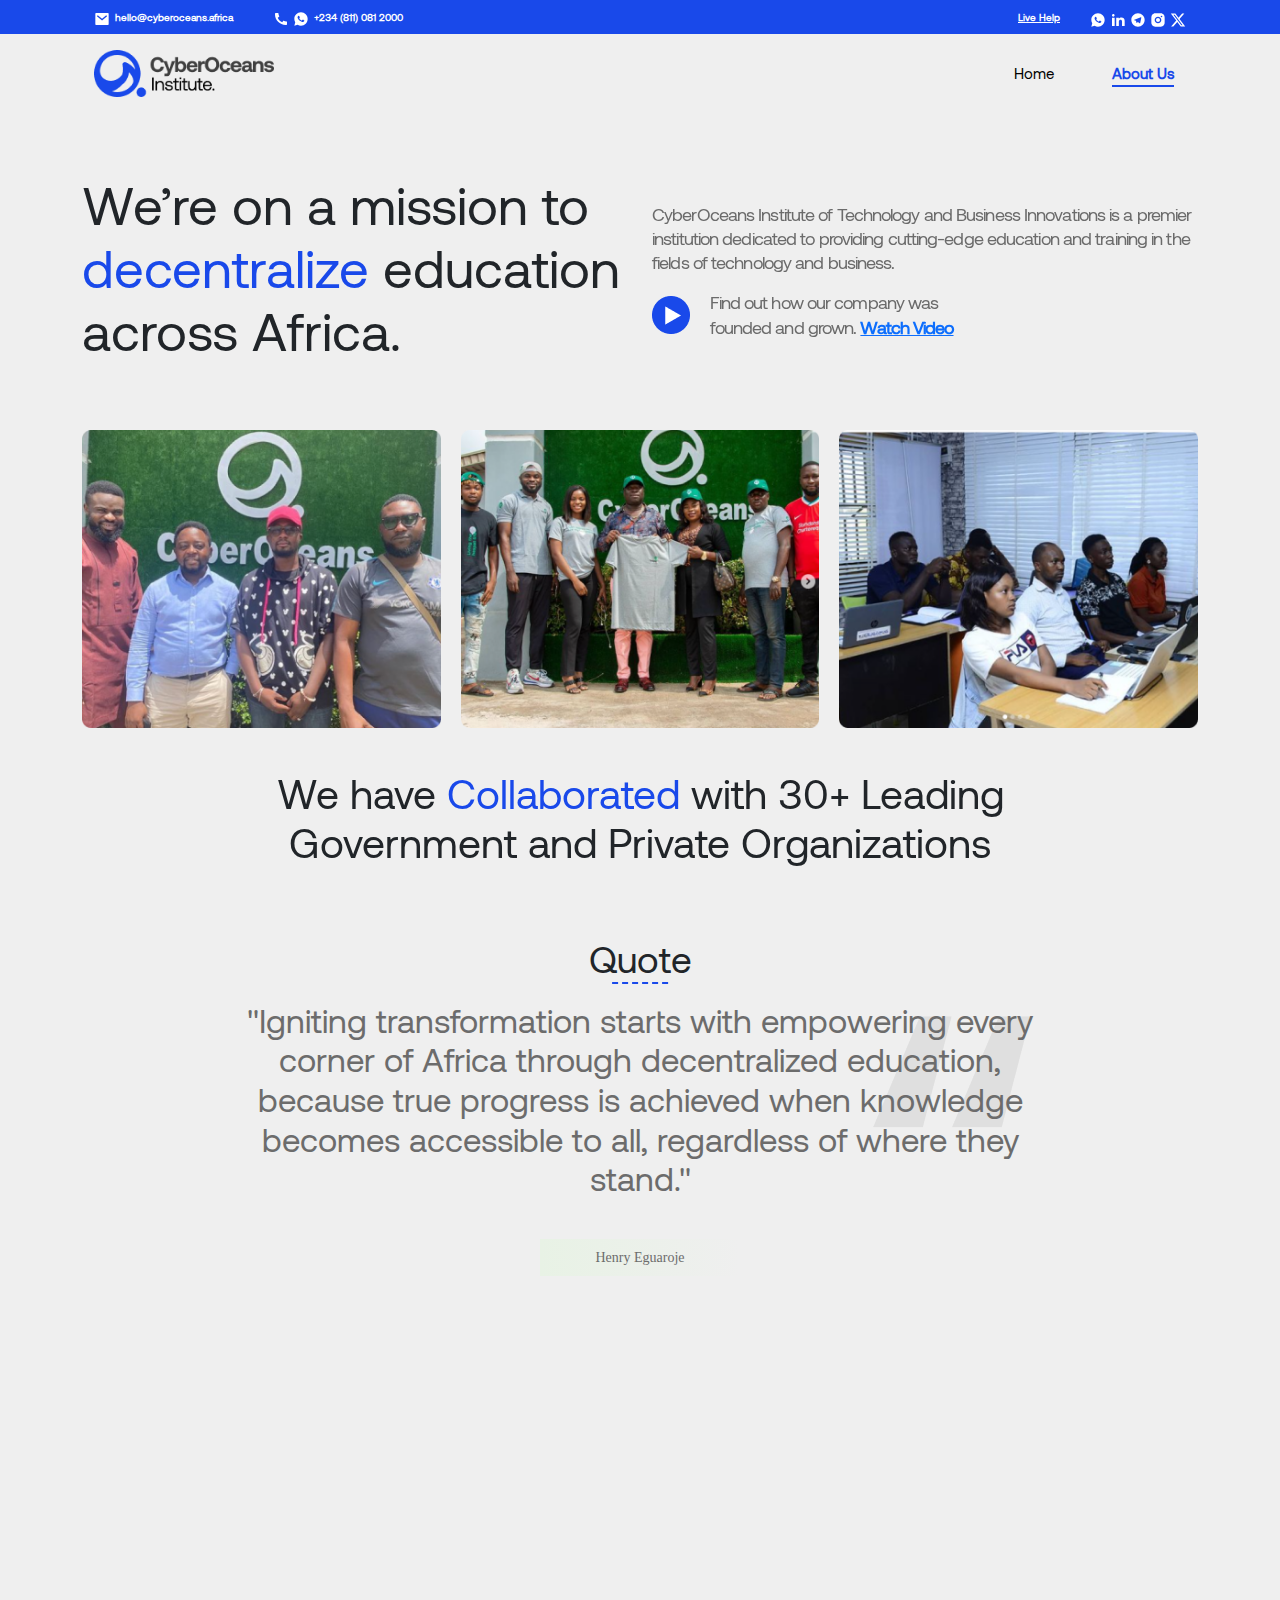
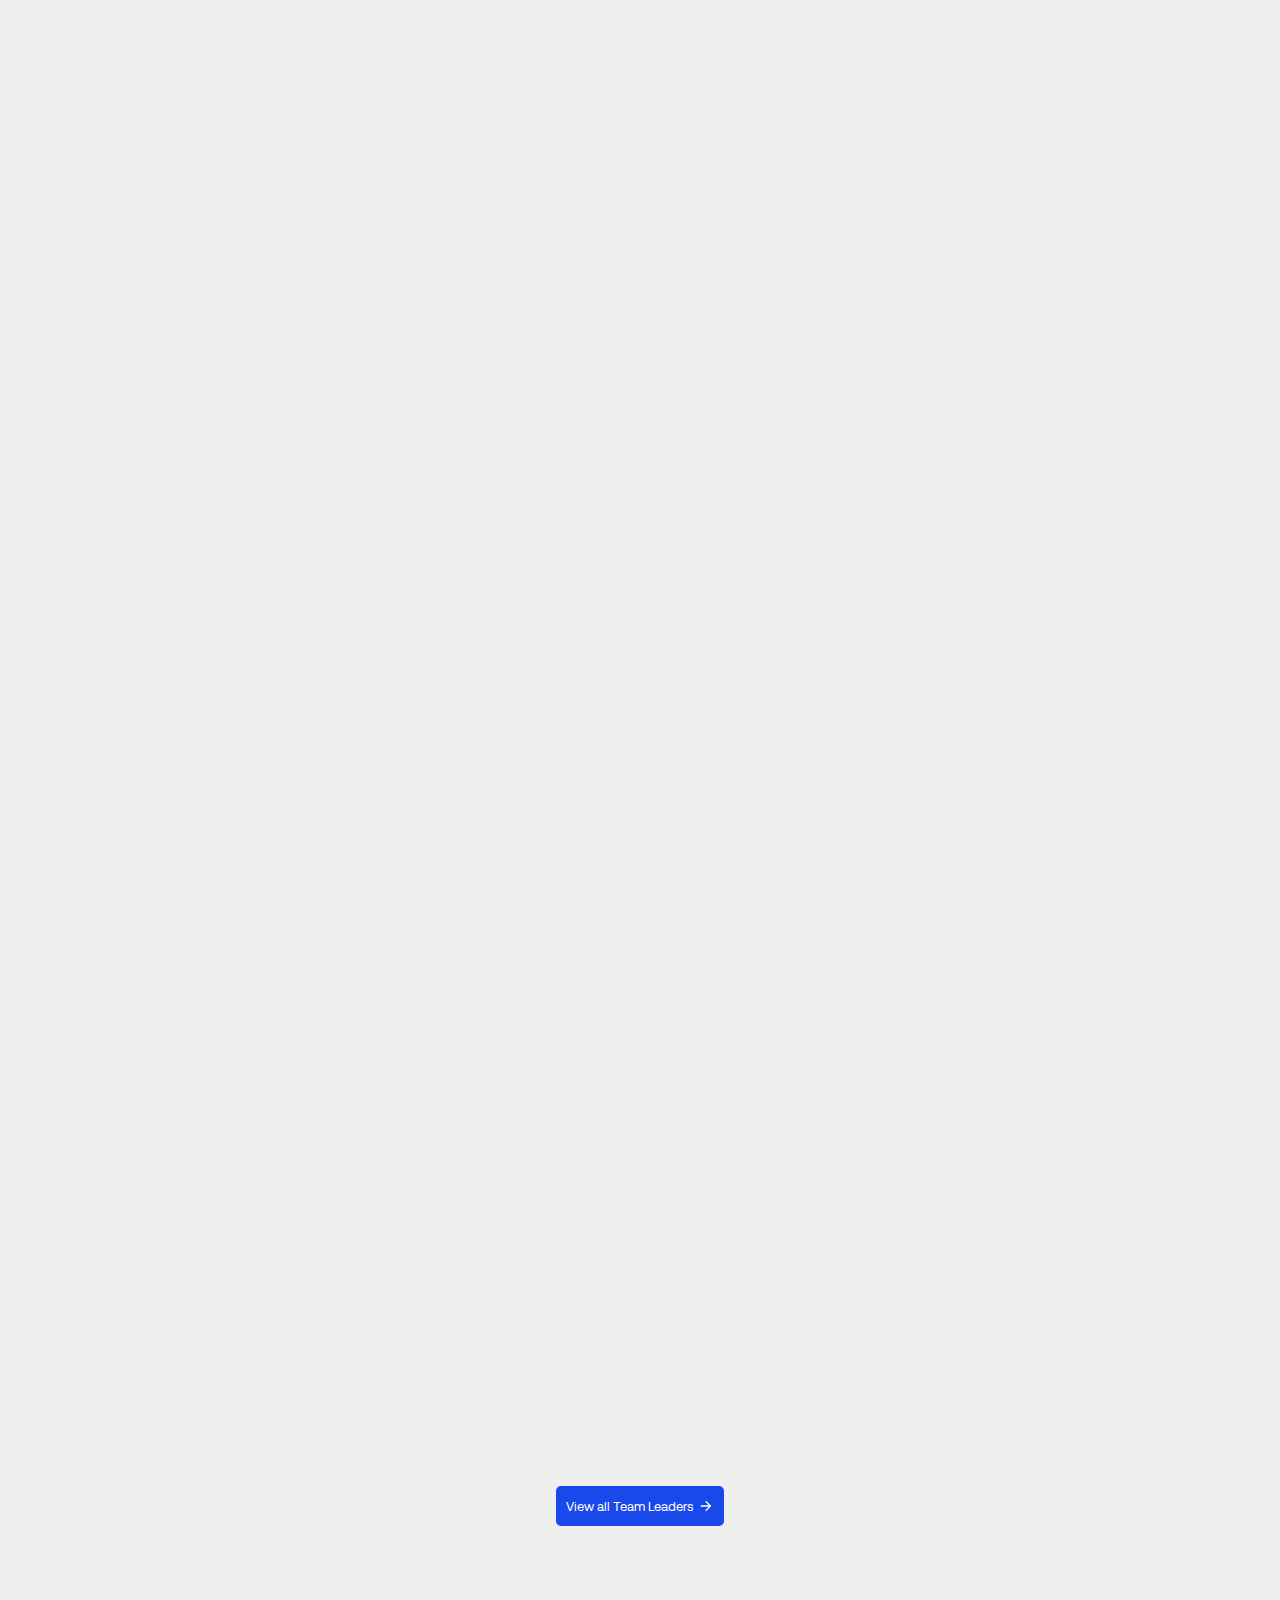
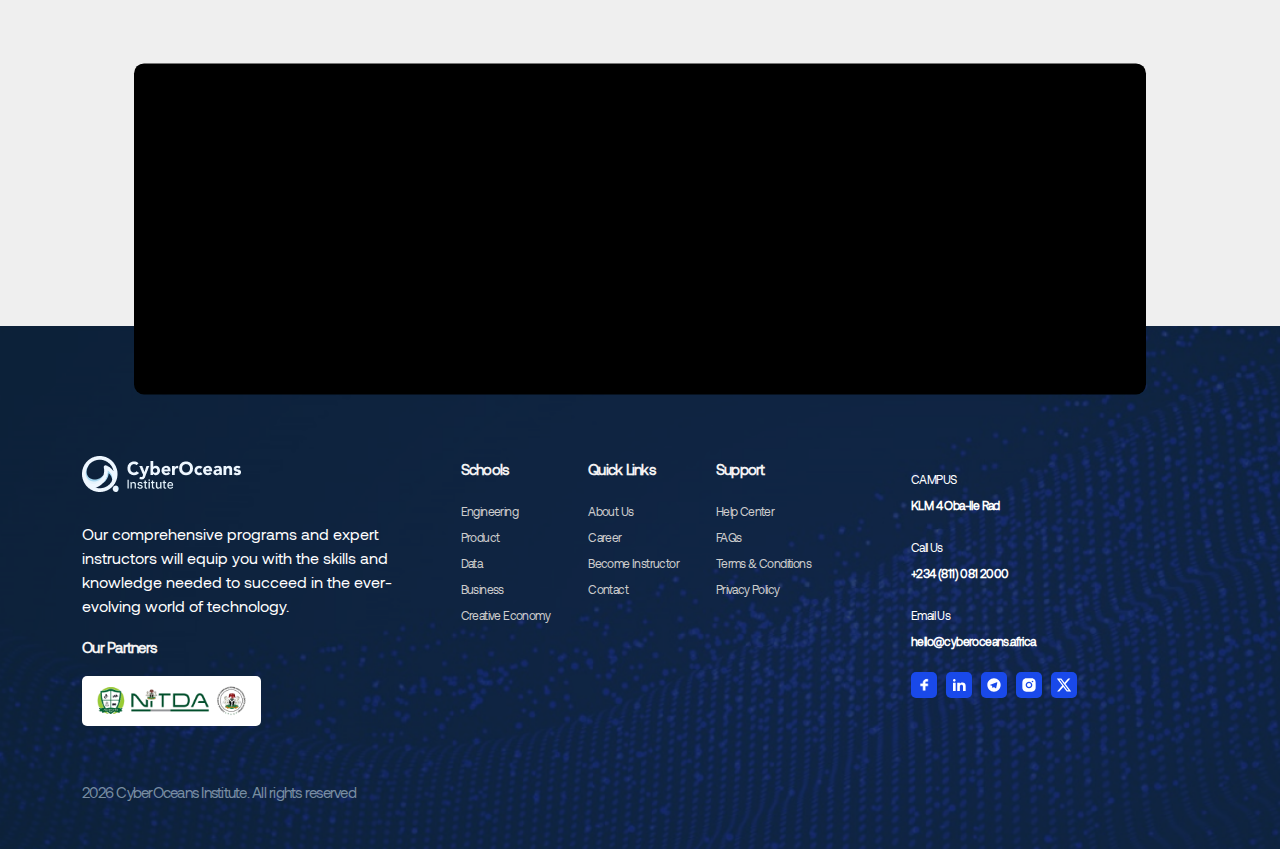
==== commit 9168607a: "update" ====
--- a/about.html
+++ b/about.html
@@ -57,19 +57,19 @@
                         <span class="line"></span>
                     </a>
                 </div>
-                <div class="addLine col">
+                <!-- <div class="addLine col">
                     <a class="link-list" href="">
                         School
                         <span class="line"></span>
                     </a>
-                </div>
+                </div> -->
                 <div class="addLine col active">
                     <a class="link-list" href="">
                         About Us
                         <span class="line"></span>
                     </a>
                 </div>
-                <div class="addLine col">
+                <!-- <div class="addLine col">
                     <a class="link-list" href="">
                         Career
                         <span class="line"></span>
@@ -80,15 +80,15 @@
                         Resources
                         <span class="line"></span>
                     </a>
-                </div>
+                </div> -->
                 
             </div>
-            <div class="apply-block row align-items-center">
+            <!-- <div class="apply-block row align-items-center">
                 <a href="" class="login col-5">Login</a>
                 <a href="" style="justify-content: center;" class="apply col-7 scaled">Apply Now
                     <svg xmlns="http://www.w3.org/2000/svg" viewBox="0 0 24 24" width="16" height="16" fill="rgba(255,255,255,1)"><path d="M16.1716 10.9999L10.8076 5.63589L12.2218 4.22168L20 11.9999L12.2218 19.778L10.8076 18.3638L16.1716 12.9999H4V10.9999H16.1716Z"></path></svg>
                 </a>
-            </div>
+            </div> -->
             <div class="menu-bar" onclick="openNav()">
                 <svg xmlns="http://www.w3.org/2000/svg" width="20" height="20" viewBox="0 0 24 24" fill="currentColor"><path d="M3 4H21V6H3V4ZM3 11H15V13H3V11ZM3 18H21V20H3V18Z"></path></svg>
             </div>
@@ -97,14 +97,14 @@
         <div class="hidden-menu">
             <div class="hidden-container">
                 <a class="col link-list" href="/">Home<span class="line"></span></a>
-                <a class="col link-list" href="">School<span class="line"></span></a>
+                <!-- <a class="col link-list" href="">School<span class="line"></span></a> -->
                 <a class="col link-list active" href="">About Us<span class="line"></span></a>
-                <a class="col link-list" href="">Career<span class="line"></span></a>
+                <!-- <a class="col link-list" href="">Career<span class="line"></span></a>
                 <a class="col link-list" href="">Resources<span class="line"></span></a>
                 <a href="" class="login">Login</a>
                 <a href="" style="justify-content: center;" class="apply">Apply Now
                     <svg xmlns="http://www.w3.org/2000/svg" viewBox="0 0 24 24" width="16" height="16" fill="rgba(255,255,255,1)"><path d="M16.1716 10.9999L10.8076 5.63589L12.2218 4.22168L20 11.9999L12.2218 19.778L10.8076 18.3638L16.1716 12.9999H4V10.9999H16.1716Z"></path></svg>
-                </a>
+                </a> -->
             </div>
         </div>
     </nav>
@@ -155,7 +155,7 @@
         </div>
     </div>
 
-    <div class="video-block container">
+    <!-- <div class="video-block container">
         <div class="video-flex row flex-column flex-lg-row justify-content-between align-items-center abt-video">
             <div class="videoWrapper abtWrapper col fade-right">
                 <h2>Our Founding Story</h2>
@@ -168,7 +168,7 @@
                 </p>
             </div>
         </div>
-    </div>
+    </div> -->
 
     <div class="goal container overflow-hidden">
         <div class="row goal-flex">
--- a/style.css
+++ b/style.css
@@ -176,7 +176,7 @@
 }
 
 .link-list_flex {
-    width: 50%;
+    width: 20%;
 }
 
 .small-nav {    
@@ -1320,6 +1320,11 @@
     color: #292929;
   }
 
+  .goal {
+    padding-top: 80px;
+    padding-bottom: 80px;
+  }
+
   .goal h2 {
     margin-top: 0;
   }
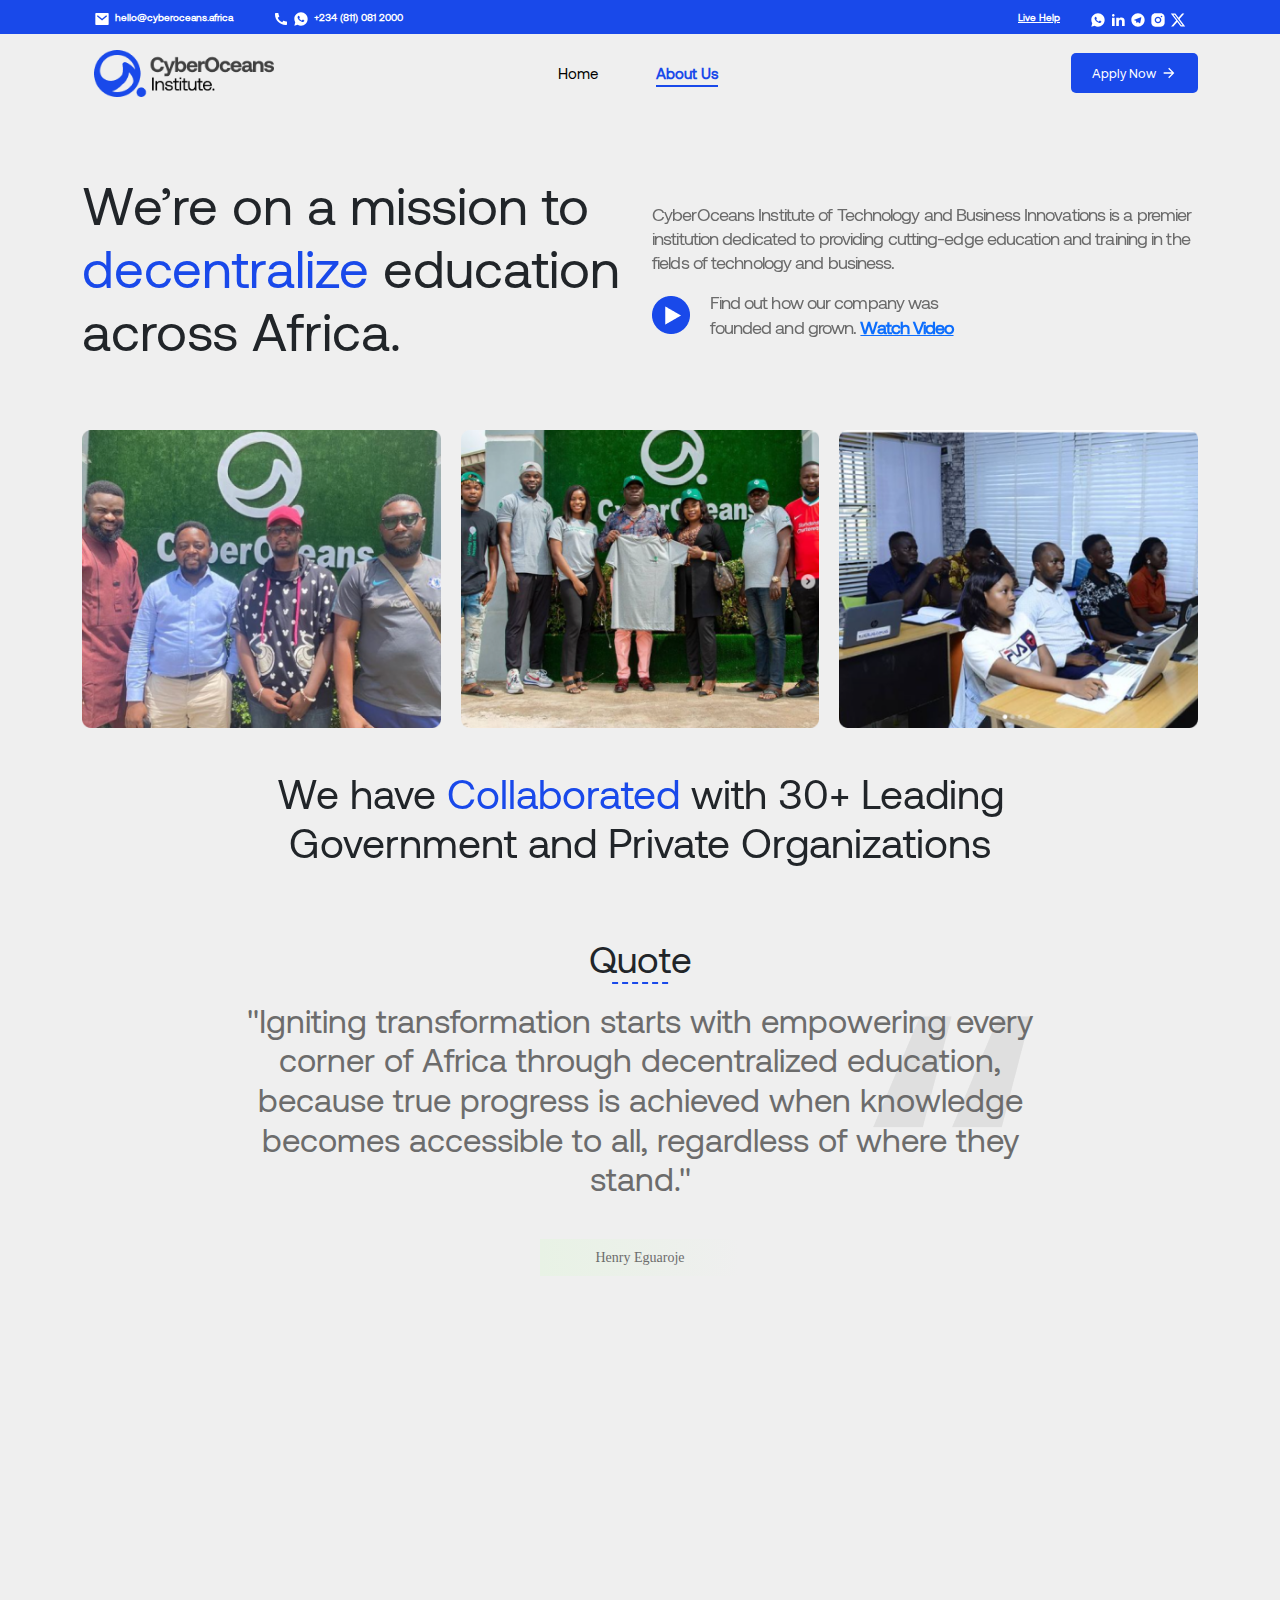
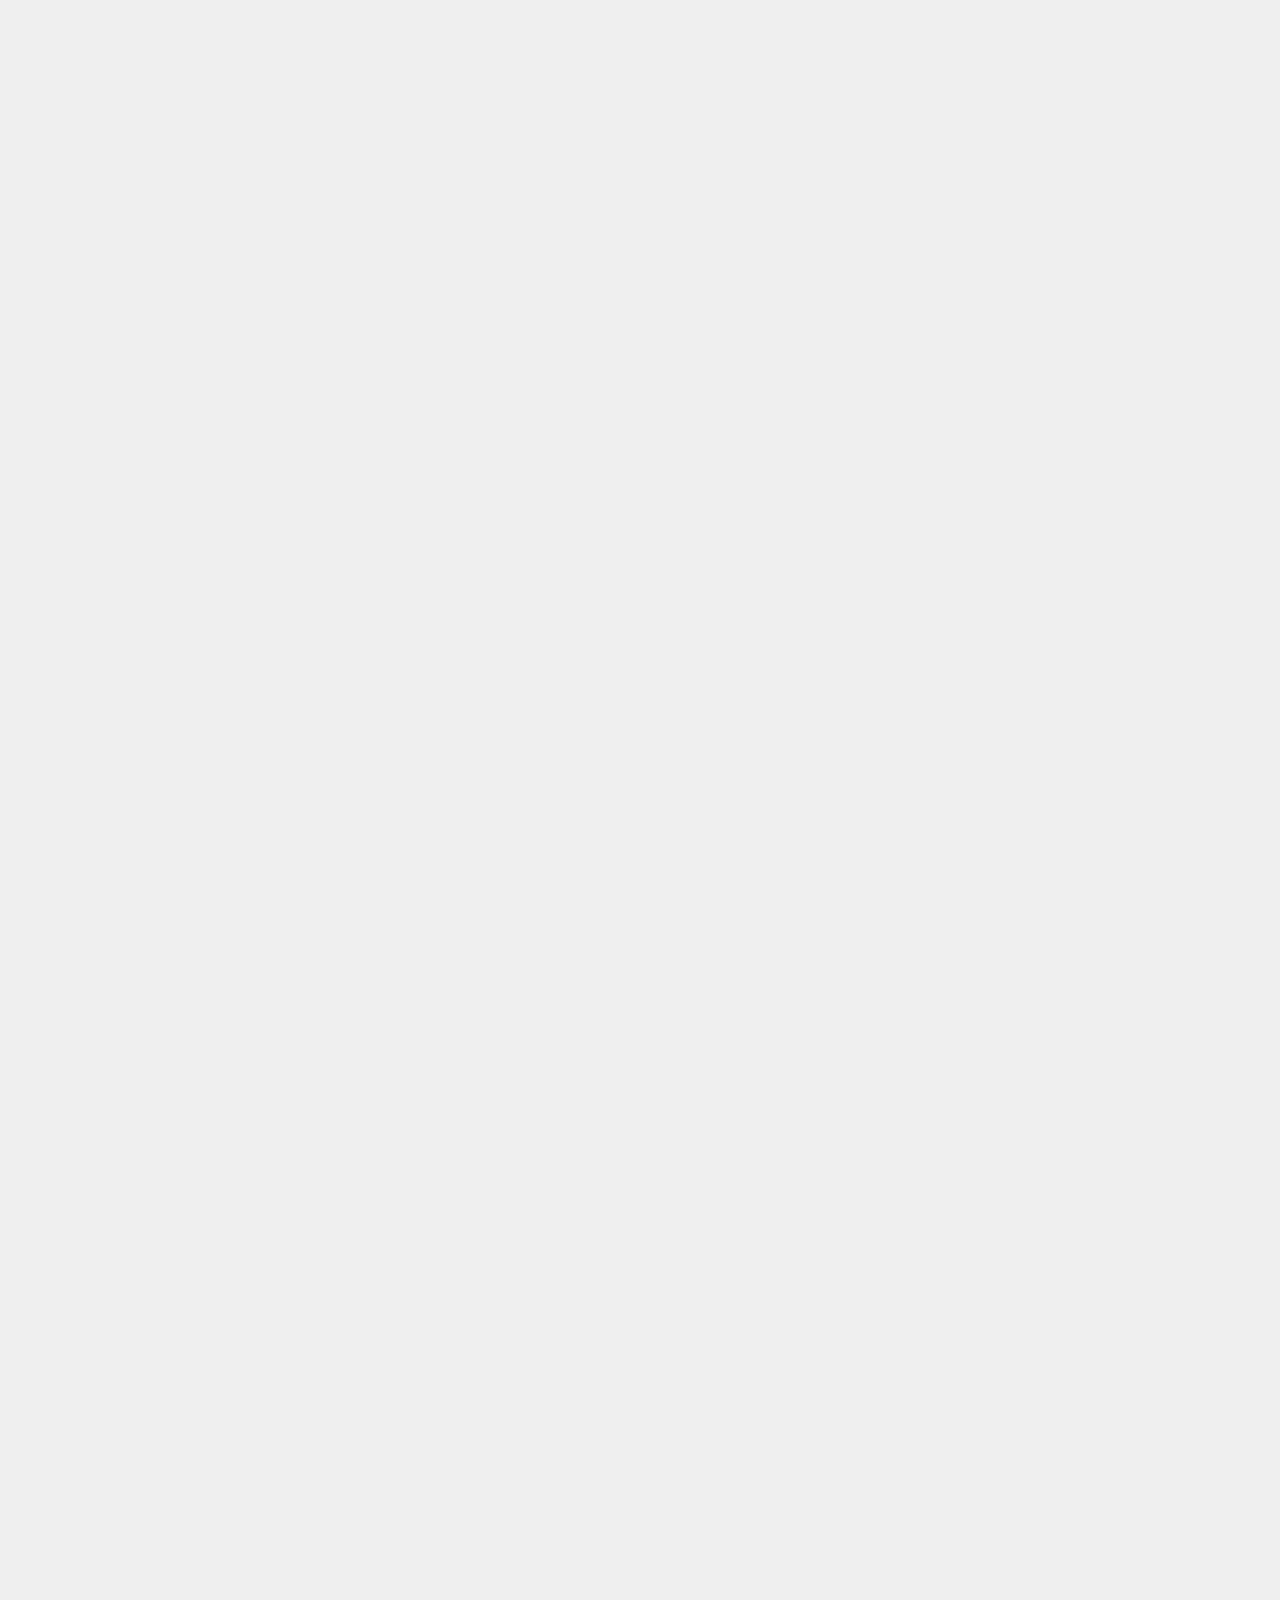
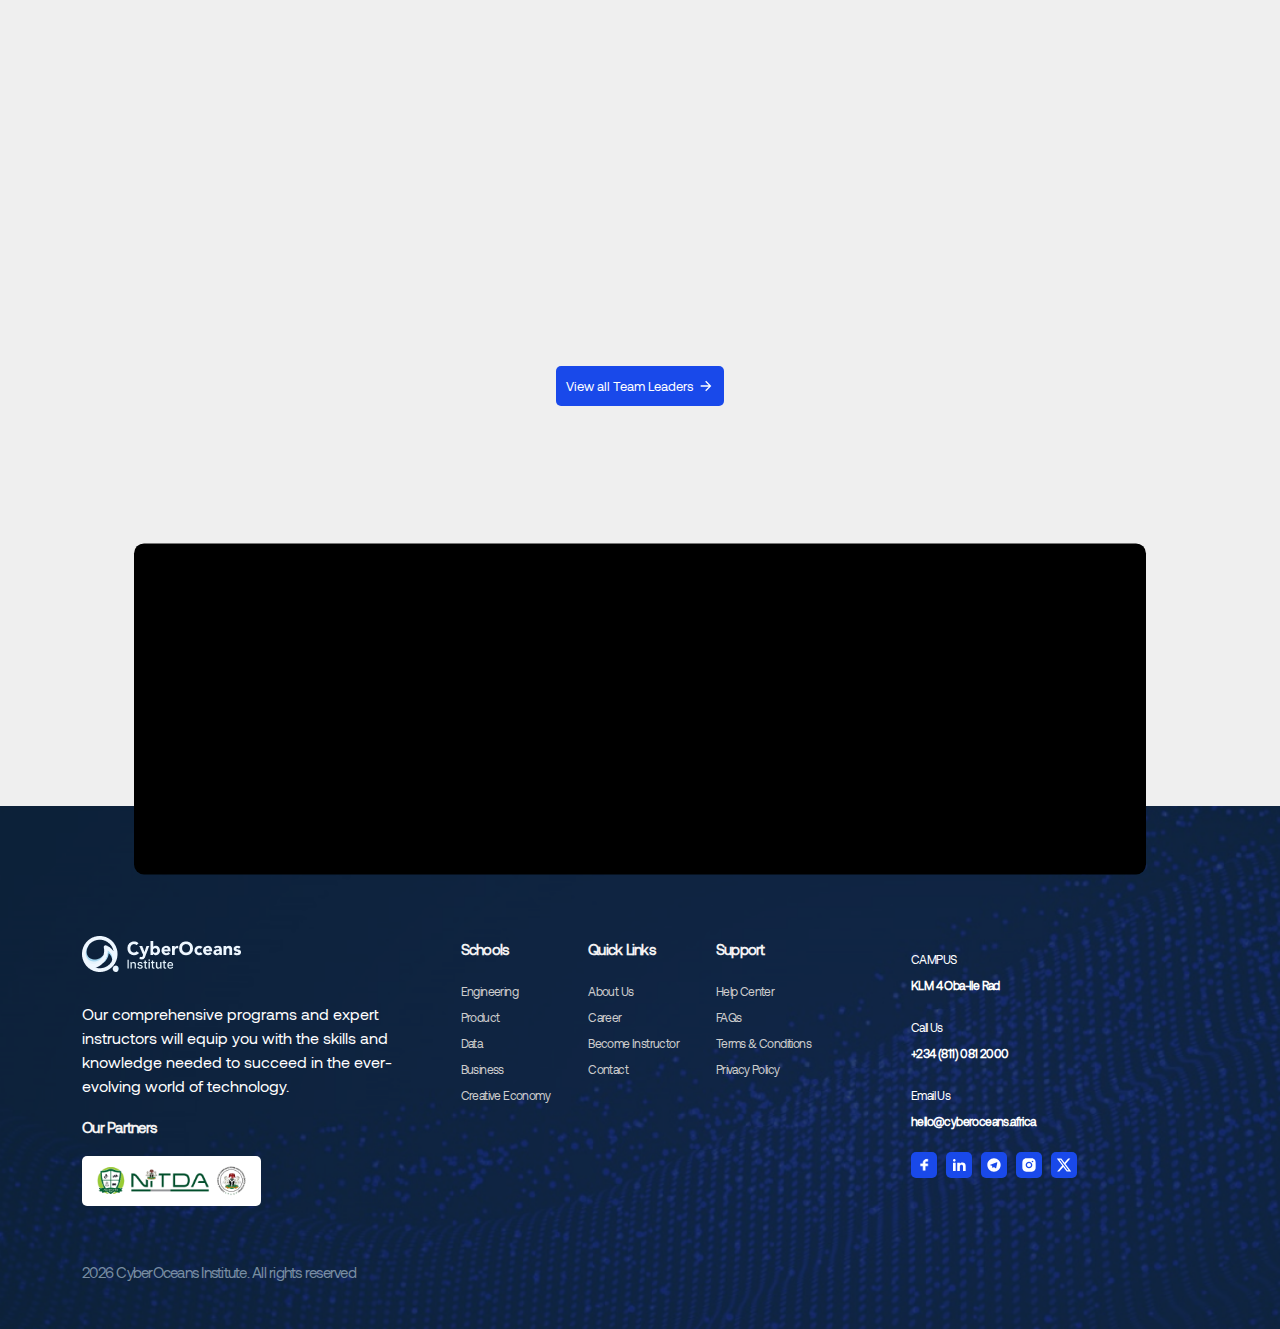
==== commit 06f34fa5: "updated" ====
--- a/about.html
+++ b/about.html
@@ -83,12 +83,12 @@
                 </div> -->
                 
             </div>
-            <!-- <div class="apply-block row align-items-center">
-                <a href="" class="login col-5">Login</a>
+            <div class="apply-block row align-items-center justify-content-end">
+                <!-- <a href="" class="login col-5">Login</a> -->
                 <a href="" style="justify-content: center;" class="apply col-7 scaled">Apply Now
                     <svg xmlns="http://www.w3.org/2000/svg" viewBox="0 0 24 24" width="16" height="16" fill="rgba(255,255,255,1)"><path d="M16.1716 10.9999L10.8076 5.63589L12.2218 4.22168L20 11.9999L12.2218 19.778L10.8076 18.3638L16.1716 12.9999H4V10.9999H16.1716Z"></path></svg>
                 </a>
-            </div> -->
+            </div>
             <div class="menu-bar" onclick="openNav()">
                 <svg xmlns="http://www.w3.org/2000/svg" width="20" height="20" viewBox="0 0 24 24" fill="currentColor"><path d="M3 4H21V6H3V4ZM3 11H15V13H3V11ZM3 18H21V20H3V18Z"></path></svg>
             </div>
@@ -101,10 +101,10 @@
                 <a class="col link-list active" href="">About Us<span class="line"></span></a>
                 <!-- <a class="col link-list" href="">Career<span class="line"></span></a>
                 <a class="col link-list" href="">Resources<span class="line"></span></a>
-                <a href="" class="login">Login</a>
+                <a href="" class="login">Login</a> -->
                 <a href="" style="justify-content: center;" class="apply">Apply Now
                     <svg xmlns="http://www.w3.org/2000/svg" viewBox="0 0 24 24" width="16" height="16" fill="rgba(255,255,255,1)"><path d="M16.1716 10.9999L10.8076 5.63589L12.2218 4.22168L20 11.9999L12.2218 19.778L10.8076 18.3638L16.1716 12.9999H4V10.9999H16.1716Z"></path></svg>
-                </a> -->
+                </a>
             </div>
         </div>
     </nav>
@@ -155,11 +155,11 @@
         </div>
     </div>
 
-    <!-- <div class="video-block container">
+    <div class="video-block container">
         <div class="video-flex row flex-column flex-lg-row justify-content-between align-items-center abt-video">
             <div class="videoWrapper abtWrapper col fade-right">
                 <h2>Our Founding Story</h2>
-                <iframe width="560" height="300" src="https://www.youtube.com/embed/-AlwCiK15VA?si=-MJvgjgeZnzyijdI" title="YouTube video player" frameborder="0" allow="accelerometer; autoplay; clipboard-write; encrypted-media; gyroscope; picture-in-picture; web-share" referrerpolicy="strict-origin-when-cross-origin" allowfullscreen></iframe> 
+                <iframe width="560" height="300" src="https://www.youtube.com/embed/HIDgiAK22as?si=wuTj6zLtXg7lektt" title="YouTube video player" frameborder="0" allow="accelerometer; autoplay; clipboard-write; encrypted-media; gyroscope; picture-in-picture; web-share" referrerpolicy="strict-origin-when-cross-origin" allowfullscreen></iframe>
             </div>
             <div class="col aboutText fade-left">
                 <p class="vAbout">
@@ -168,7 +168,7 @@
                 </p>
             </div>
         </div>
-    </div> -->
+    </div>
 
     <div class="goal container overflow-hidden">
         <div class="row goal-flex">
@@ -184,7 +184,7 @@
         </div>
     </div>
 
-    <div class="container learn overflow-hidden">
+    <div class="container learn overflow-hidden lg">
         <div class="learn-grid">
             <div class="learnHeader header-Text fade-right">
                 <h2><span>World-Class Learning </span>for anyone, Anywhere</h2>
@@ -215,6 +215,41 @@
             <div class="bg-design learnHeader fade-left">
                 <h2>Ready to Work</h2>
                 <p>Connected with some hiring patners, you will have opportunity to find a job after graduating from our program.</p>
+            </div>
+        </div>
+    </div>
+
+    <div class="container learn overflow-hidden sm">
+        <div class="learn-grid">
+            <div class="learnHeader header-Text fade-right">
+                <h2><span>World-Class Learning </span>for anyone, Anywhere</h2>
+                <p>CyberOcean Institute patners with <span>more than 30+ professional tutors and mentors</span> to bring flexibile, affordable and 
+                    job-relevant online learning to individuals and organizations worldwide
+                </p>
+            </div>
+            <div class="bg-design learnHeader fade-down">
+                <h2>Curriculum Based on Industry Needs</h2>
+                <p>Save time and money! CyberOcean Institute curriculum is made to be easier to understand and in line with industry needs.</p>
+            </div>
+            <div class="learnHeader fade-left">
+                <h2>Blended-Learning Method</h2>
+                <p>the learning process uses the blended-learning method namely online and offline.</p>
+            </div>
+            <div class="bg-design learnHeader fade-down">
+                <h2>Certification</h2>
+                <p>You will get a certificate that can be used as a certification during job hunting.</p>
+            </div>
+            <div class="learnHeader fade-right">
+                <h2>Global Relevance</h2>
+                <p>We provide you with global relevance certificate that is accepted in the across the globe. Learn here and work anywhere.</p>
+            </div>
+            <div class="bg-design learnHeader fade-left">
+                <h2>Ready to Work</h2>
+                <p>Connected with some hiring patners, you will have opportunity to find a job after graduating from our program.</p>
+            </div>
+            <div class="learnHeader fade">
+                <h2>Rating “Auto-grading”</h2>
+                <p>You will immediately get feedback during the learning process without having to wait for an answer or response from mentor.</p>
             </div>
         </div>
     </div>
--- a/style.css
+++ b/style.css
@@ -1321,8 +1321,8 @@
   }
 
   .goal {
-    padding-top: 80px;
-    padding-bottom: 80px;
+    padding-top: 40px;
+    padding-bottom: 40px;
   }
 
   .goal h2 {
@@ -1387,7 +1387,7 @@
   .smallTag p {
     font-family: Geist;
     font-size: 14px;
-    font-weight: 106;
+    font-weight: 300;
     line-height: 17.36px;
     text-align: left;
     background: linear-gradient(90deg, #E8F2E5 0%, rgba(232, 242, 229, 0) 100%);
@@ -1424,14 +1424,17 @@
   .bg-design {
     background: #1949EA;
     color: white;
-    padding: 16px;
+  }
+
+  .learn {
+    padding-top: 60px;
   }
   
   .learn-grid {
     display: grid;
     grid-template-columns: repeat(4, 1fr);
     gap: 20px;
-    margin-top: 80px;
+    margin-top: 20px;
   }
 
   .learnHeader {
@@ -1440,6 +1443,7 @@
     display: flex;
     flex-direction: column;
     justify-content: center;
+    padding: 16px;
   }
 
   .learnHeader h2 {
@@ -1486,6 +1490,7 @@
 
   .header-Text {
     grid-column: span 2;
+    padding: 0;
   }
 
   .video-block {
@@ -2075,7 +2080,7 @@
     }
 
     .smallTag p {
-        font-size: 10px;
+        font-size: 12px;
     }
 }
 
@@ -2098,10 +2103,15 @@
     .abt-grid {
         grid-template-columns: repeat(1, 1fr);
         width: 80%;
-      }
-
-      .learn-grid {
+    }
+
+    .learn {
+        padding-top: 20px;
+    }
+
+    .learn-grid {
         grid-template-columns: repeat(2, 1fr);
+        gap: 0;
     }
 
     .learnHeader {
@@ -2110,6 +2120,7 @@
         display: flex;
         flex-direction: column;
         justify-content: center;
+        padding: 8px 16px;
       }
 
     .learn-grid {
@@ -2118,11 +2129,13 @@
 
     .header-Text {
         grid-column: span 1;
-        margin-bottom: 80px;
+        margin-bottom: 10px;
+        padding: 0;
     }
 
     .abt-video {
         margin-top: 120px!important;
+        margin-bottom: 30px;
     }
 
     .abtWrapper h2 {
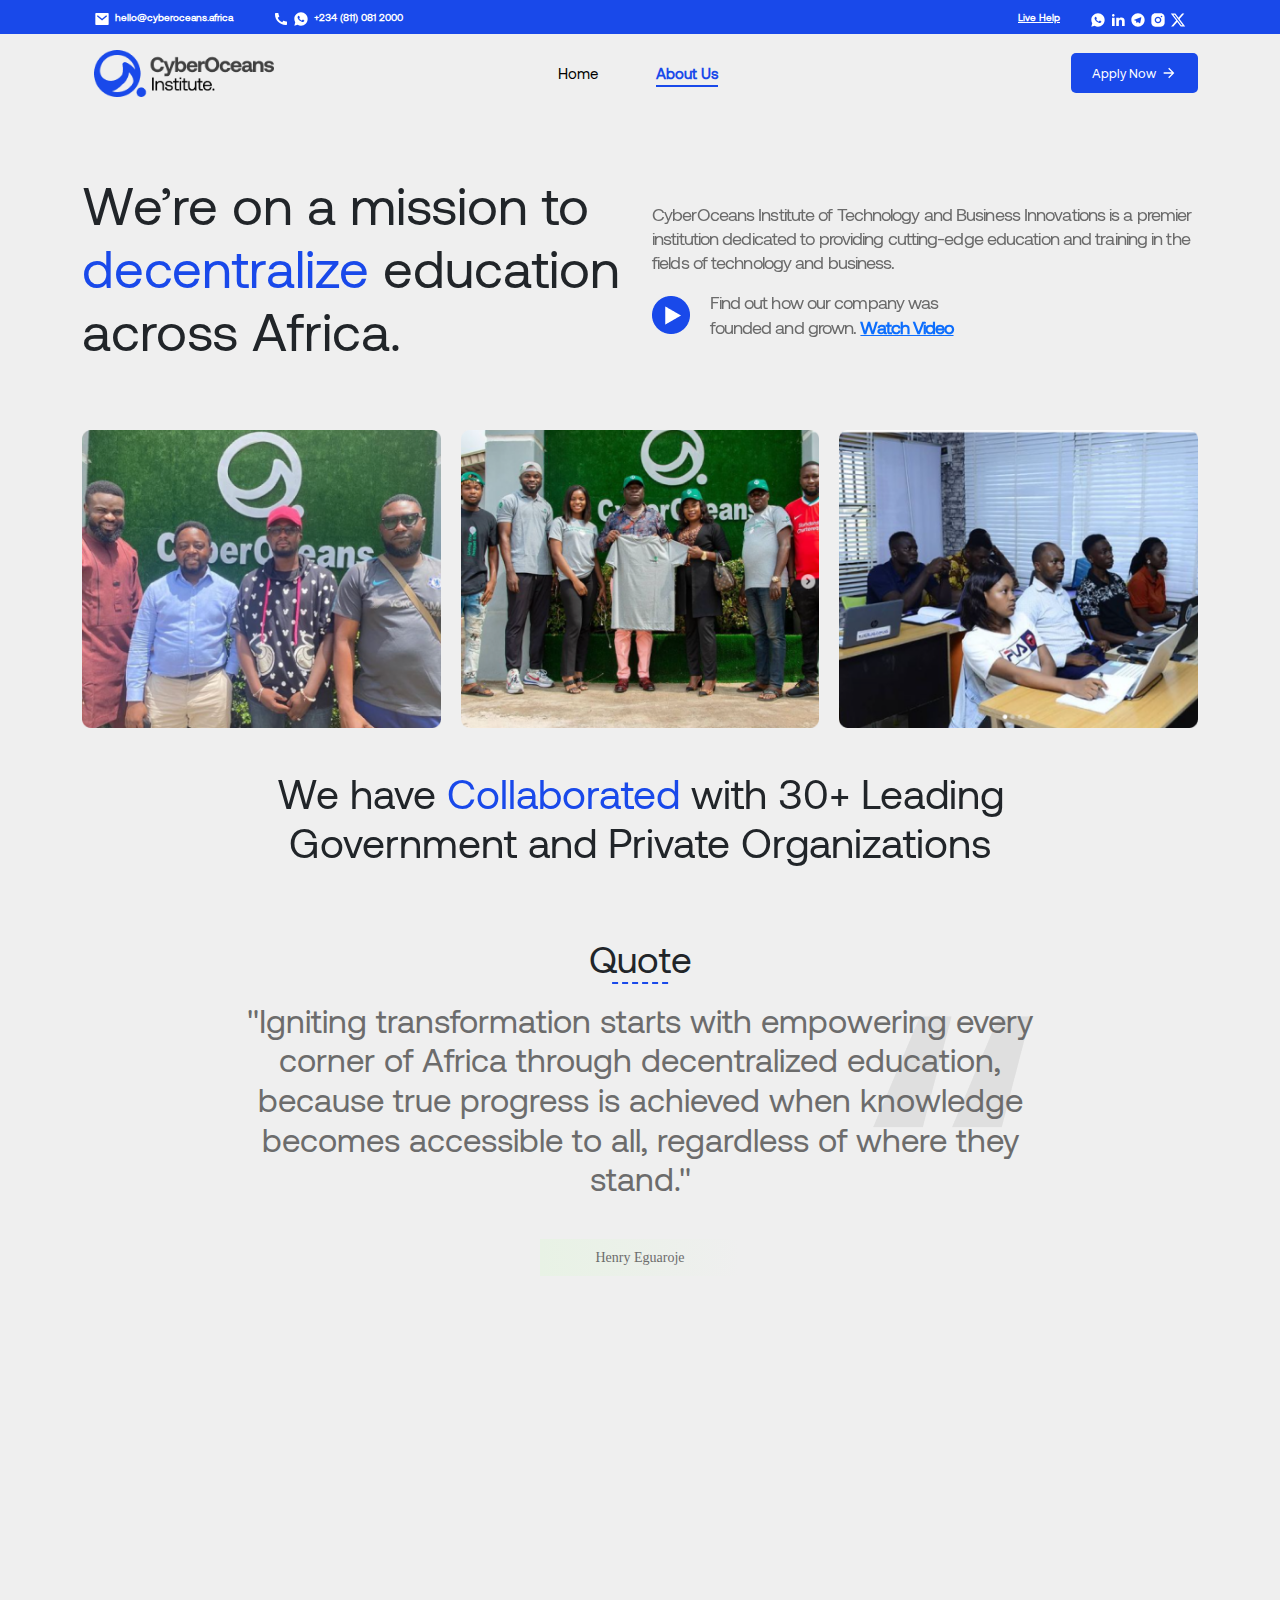
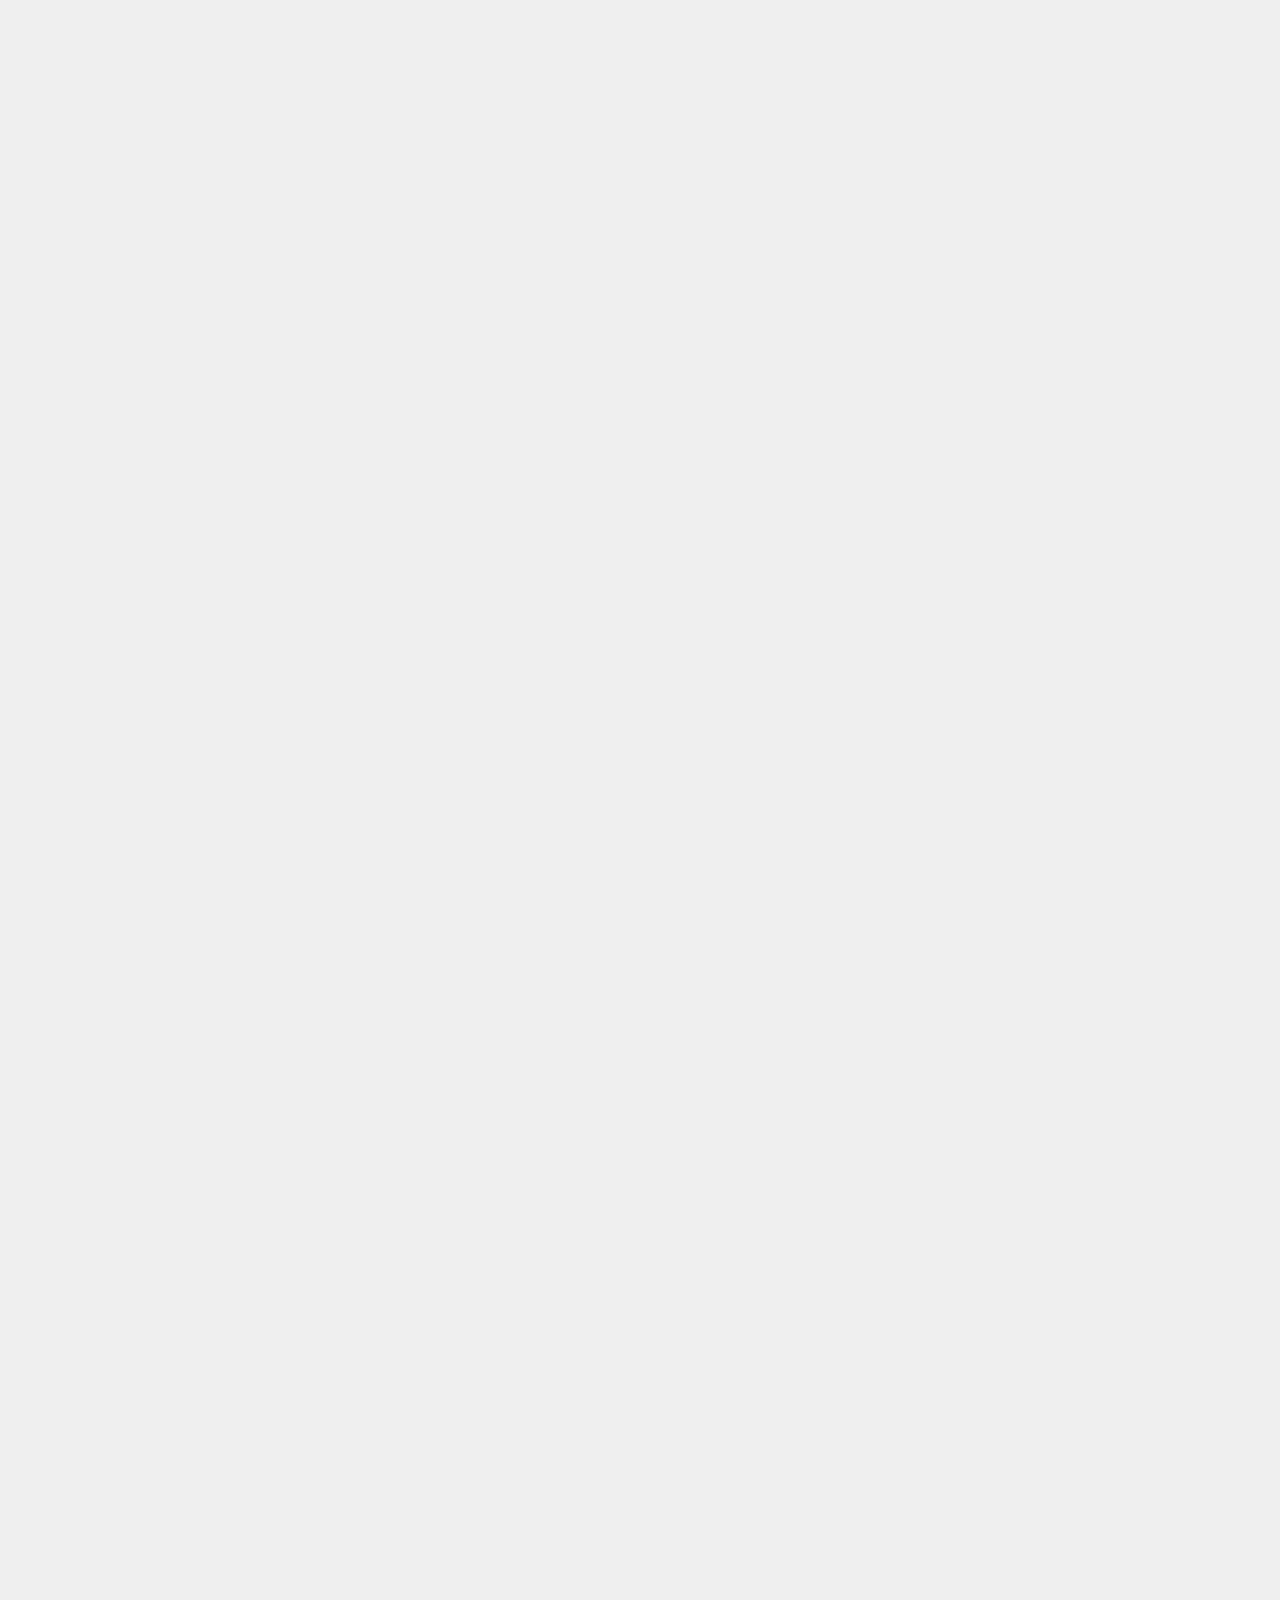
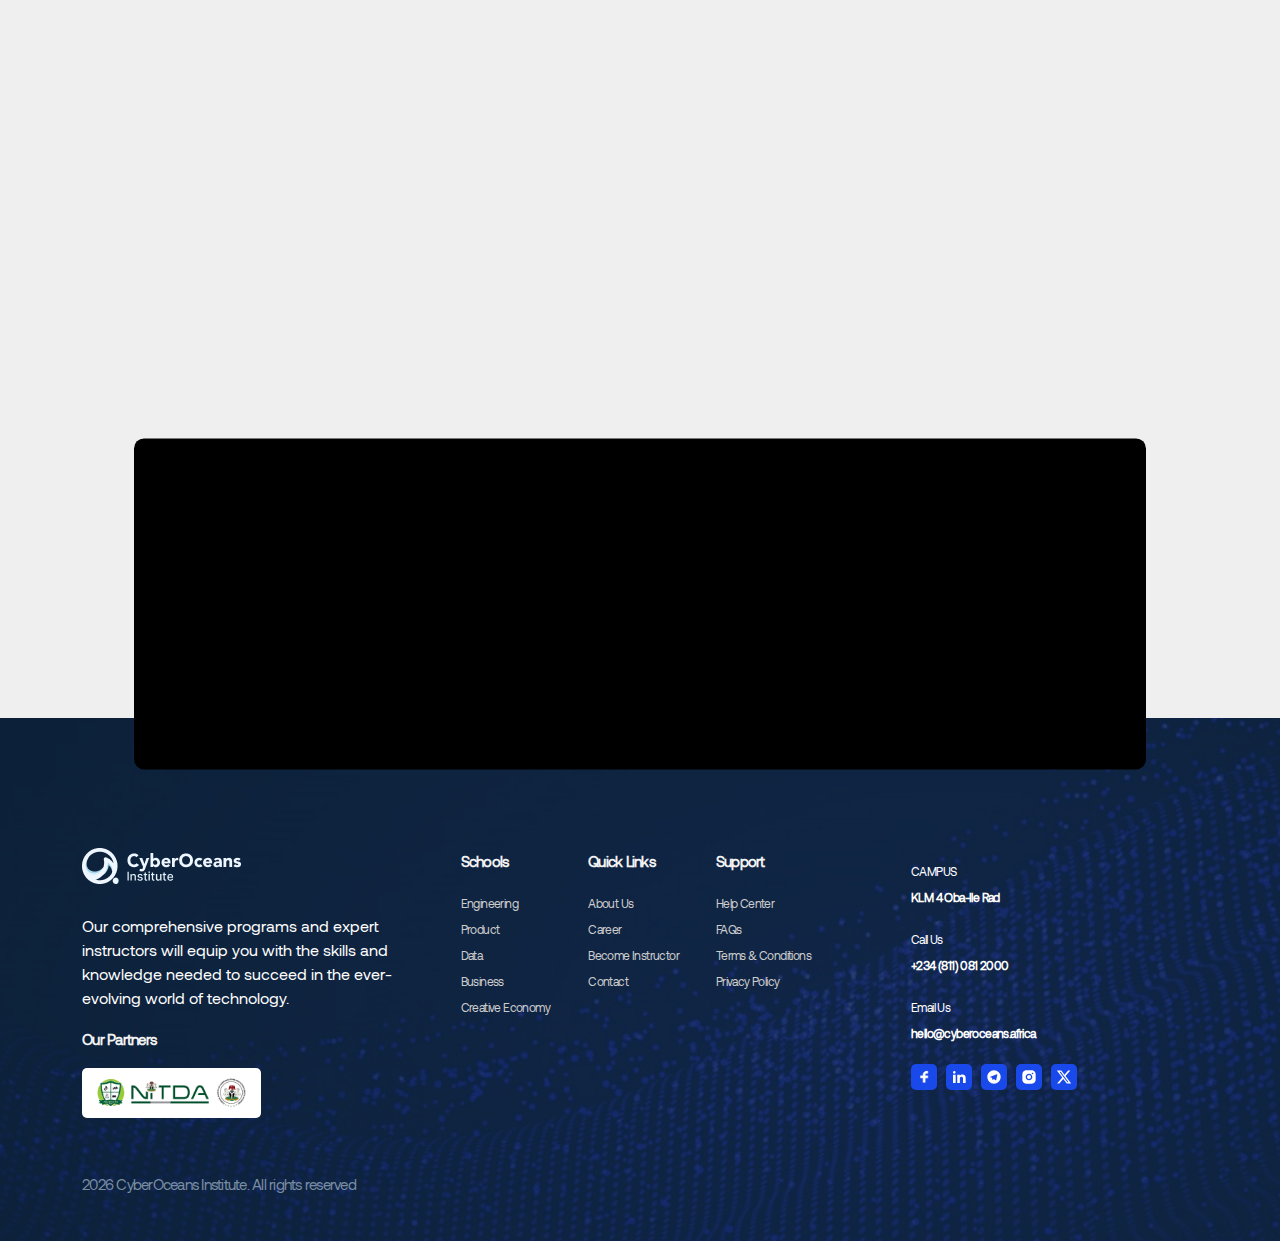
==== commit 9edb050f: "updated" ====
--- a/about.html
+++ b/about.html
@@ -85,7 +85,7 @@
             </div>
             <div class="apply-block row align-items-center justify-content-end">
                 <!-- <a href="" class="login col-5">Login</a> -->
-                <a href="" style="justify-content: center;" class="apply col-7 scaled">Apply Now
+                <a href="https://docs.google.com/forms/d/e/1FAIpQLScO-TSW9IuvnOo_QPRmS6lwOJ5pEZatIorAmzHWdeOhI0SbtQ/viewform" target="_blank" style="justify-content: center;" class="apply col-7 scaled">Apply Now
                     <svg xmlns="http://www.w3.org/2000/svg" viewBox="0 0 24 24" width="16" height="16" fill="rgba(255,255,255,1)"><path d="M16.1716 10.9999L10.8076 5.63589L12.2218 4.22168L20 11.9999L12.2218 19.778L10.8076 18.3638L16.1716 12.9999H4V10.9999H16.1716Z"></path></svg>
                 </a>
             </div>
@@ -102,7 +102,7 @@
                 <!-- <a class="col link-list" href="">Career<span class="line"></span></a>
                 <a class="col link-list" href="">Resources<span class="line"></span></a>
                 <a href="" class="login">Login</a> -->
-                <a href="" style="justify-content: center;" class="apply">Apply Now
+                <a href="https://docs.google.com/forms/d/e/1FAIpQLScO-TSW9IuvnOo_QPRmS6lwOJ5pEZatIorAmzHWdeOhI0SbtQ/viewform" style="justify-content: center;" class="apply">Apply Now
                     <svg xmlns="http://www.w3.org/2000/svg" viewBox="0 0 24 24" width="16" height="16" fill="rgba(255,255,255,1)"><path d="M16.1716 10.9999L10.8076 5.63589L12.2218 4.22168L20 11.9999L12.2218 19.778L10.8076 18.3638L16.1716 12.9999H4V10.9999H16.1716Z"></path></svg>
                 </a>
             </div>
@@ -122,8 +122,8 @@
                     <div class="col-1">
                         <img src="assets/100.png" alt="play button" class="imagePlay">
                     </div>
-                    <div class="col-10">
-                        <span class="abtSpan">Find out how our company was<br>founded and grown. <a href=""> Watch Video</a></span>
+                   <div class="col-10">
+                        <span class="abtSpan">Find out how our company was<br>founded and grown. <a href="https://youtu.be/HIDgiAK22as" target="_blank"> Watch Video</a></span>
                     </div>
                 </div>
             </div>
@@ -159,7 +159,7 @@
         <div class="video-flex row flex-column flex-lg-row justify-content-between align-items-center abt-video">
             <div class="videoWrapper abtWrapper col fade-right">
                 <h2>Our Founding Story</h2>
-                <iframe width="560" height="300" src="https://www.youtube.com/embed/HIDgiAK22as?si=wuTj6zLtXg7lektt" title="YouTube video player" frameborder="0" allow="accelerometer; autoplay; clipboard-write; encrypted-media; gyroscope; picture-in-picture; web-share" referrerpolicy="strict-origin-when-cross-origin" allowfullscreen></iframe>
+                <iframe width="560" height="300" src="https://www.youtube.com/embed/HIDgiAK22as?si=wuTj6zLtXg7lektt&rel=0" title="YouTube video player" frameborder="0" allow="accelerometer; autoplay; clipboard-write; encrypted-media; gyroscope; picture-in-picture; web-share" referrerpolicy="strict-origin-when-cross-origin" allowfullscreen></iframe>
             </div>
             <div class="col aboutText fade-left">
                 <p class="vAbout">
@@ -272,7 +272,7 @@
             <div class="abt-grid_child fade delay1">
                 <img src="assets/056.png" alt="image" loading="lazy">
                 <div class="bg-white px-4 py-2 mt-2 rounded mini-grid_chid">
-                    <p class="nameTag">Imoleoluwa Oluwaseun</p>
+                    <p class="nameTag">Tope Onigbinde</p>
                     <p class="positionTag">Co-founder & Chief Program Manager<br><span>Techpreneur and Product Designer</span></p>
                 </div>
                 <div class="bg-white px-4 py-2 mt-2 rounded socialIcon-block">
@@ -284,7 +284,7 @@
             <div class="abt-grid_child fade delay2">
                 <img src="assets/057.png" alt="image" loading="lazy">
                 <div class="bg-white px-4 py-2 mt-2 rounded mini-grid_chid">
-                    <p class="nameTag">Montley Kristina</p>
+                    <p class="nameTag">Alex Ayorinde</p>
                     <p class="positionTag">Co-founder & Chief Marketing Officer<br><span>International Relation and Marketing</span></p>
                 </div>
                 <div class="bg-white px-4 py-2 mt-2 rounded socialIcon-block">
@@ -296,7 +296,7 @@
             <div class="abt-grid_child fade delay3">
                 <img src="assets/058.png" alt="image">
                 <div class="bg-white px-4 py-2 mt-2 rounded mini-grid_chid">
-                    <p class="nameTag">Constan Miles</p>
+                    <p class="nameTag">Demola Oyinlade</p>
                     <p class="positionTag">Co-founder & Chief Technology Officer<br><span>Senior Software Developer</span></p>
                 </div>
                 <div class="bg-white px-4 py-2 mt-2 rounded socialIcon-block">
@@ -306,11 +306,11 @@
                 </div>
             </div>
         </div>
-        <div class="centered mt-5">
+ <!--       <div class="centered mt-5">
             <button style="padding-left: 10px; padding-right: 10px" class="apply delay2 scaled">View all Team Leaders
                 <svg xmlns="http://www.w3.org/2000/svg" viewBox="0 0 24 24" width="16" height="16" fill="rgba(255,255,255,1)"><path d="M16.1716 10.9999L10.8076 5.63589L12.2218 4.22168L20 11.9999L12.2218 19.778L10.8076 18.3638L16.1716 12.9999H4V10.9999H16.1716Z"></path></svg>
             </button>
-        </div>
+        </div> -->
 
         <div class="overlap abt-overlap">
             <h2 class="fade">Ready to get started?</h2>
--- a/style.css
+++ b/style.css
@@ -1497,6 +1497,10 @@
     overflow: hidden;
   }
 
+  .program-btn{
+    width: 24%;
+}
+
 @media screen and (max-width: 991px) {
     .aboutText {
         margin-top: 0px;
@@ -1722,11 +1726,6 @@
 
     .streched {
         width: 100%;
-    }
-
-
-    .program-btn {
-        text-align: center;
     }
 
     .mid-grid {
@@ -2082,6 +2081,11 @@
     .smallTag p {
         font-size: 12px;
     }
+
+    .program-btn {
+        text-align: center;
+        margin: 0 auto;
+    }
 }
 
 @media screen and (max-width: 479px) {
@@ -2103,6 +2107,7 @@
     .abt-grid {
         grid-template-columns: repeat(1, 1fr);
         width: 80%;
+        gap: 50px;
     }
 
     .learn {
